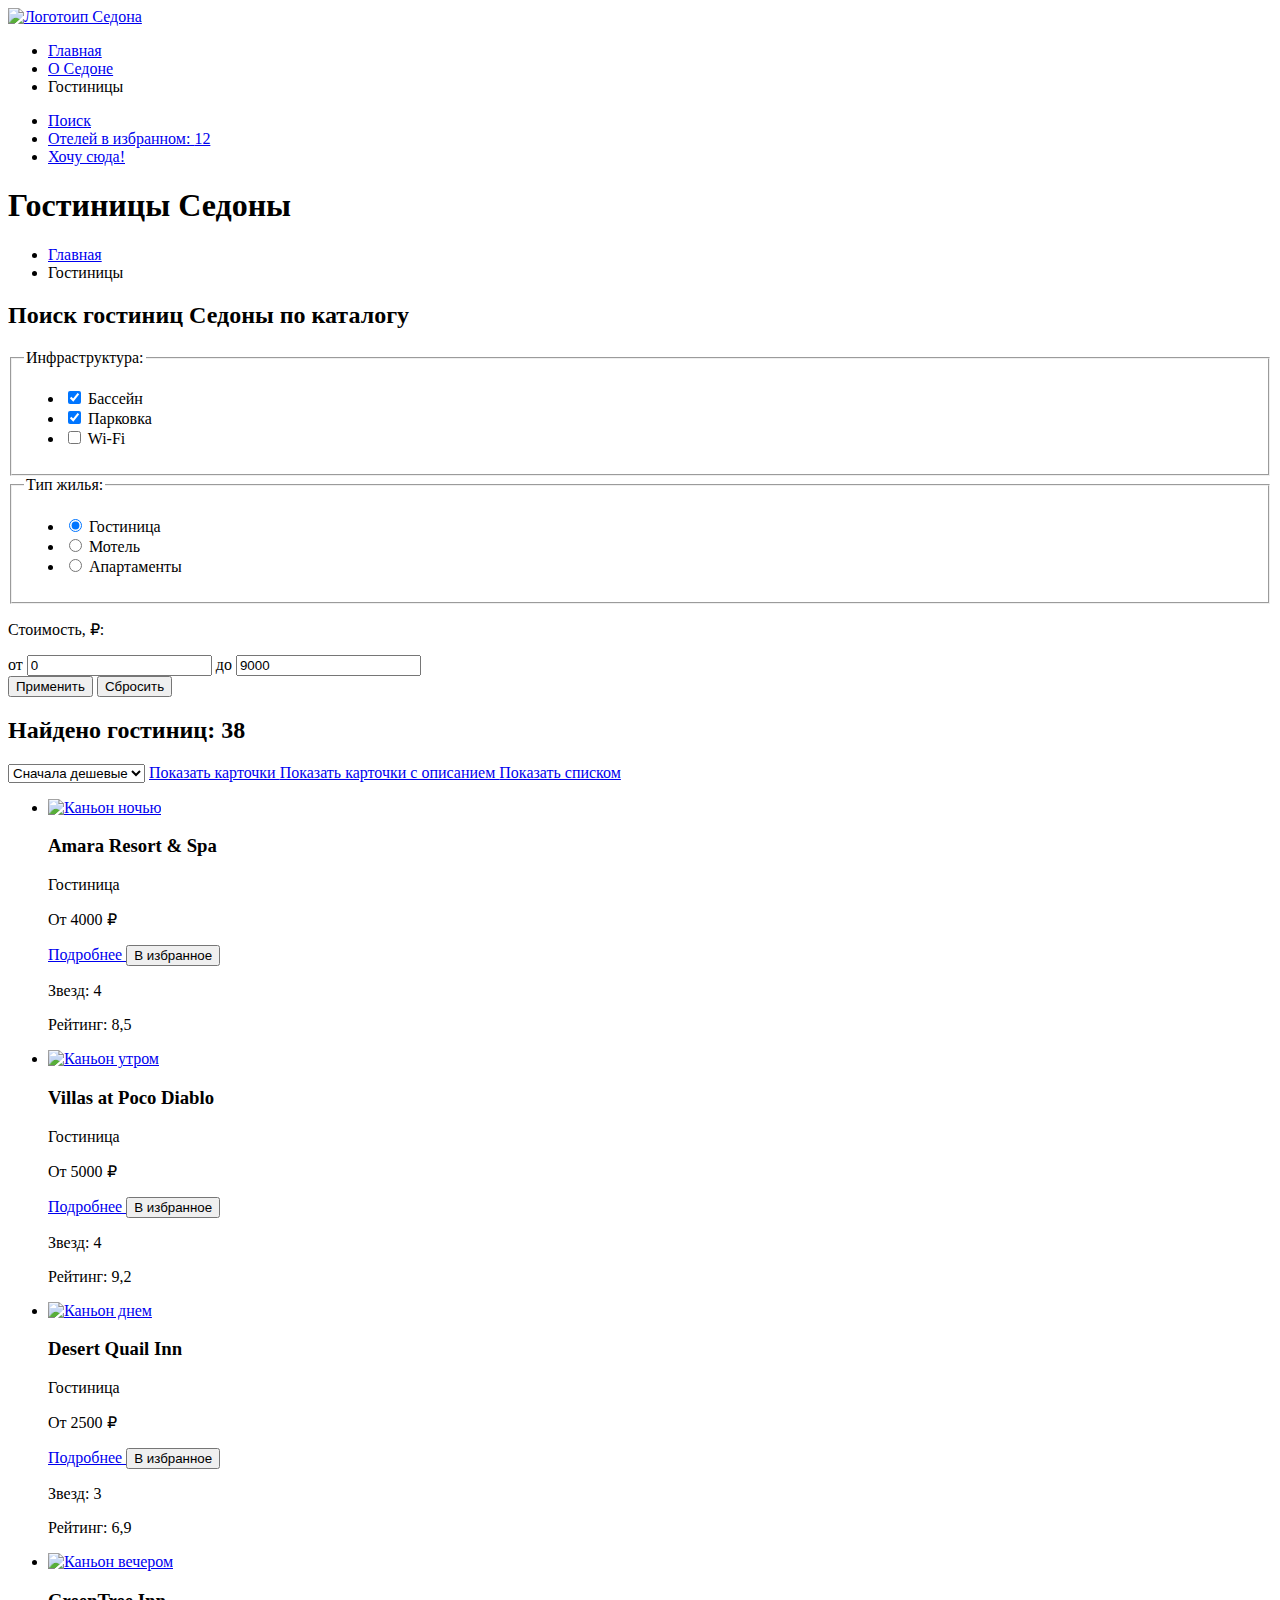
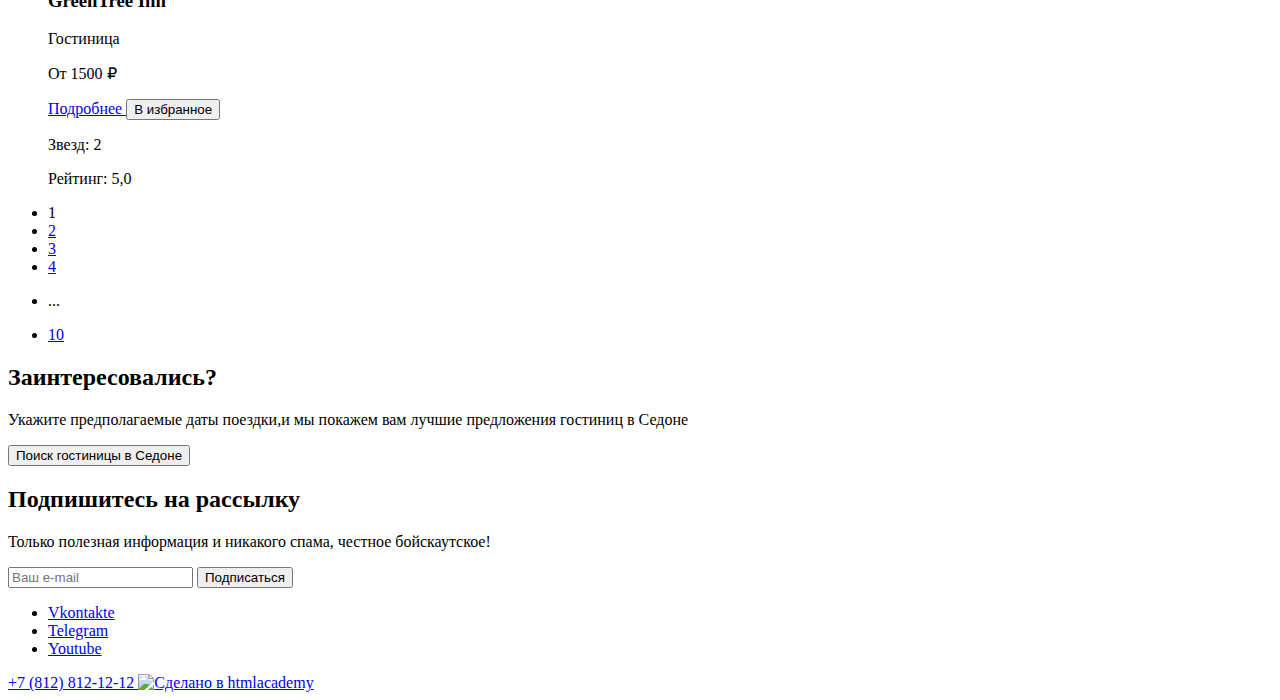
==== catalog.html @ 16659418 "add index catalog markup" ====
<!DOCTYPE html>
<html lang="ru">

  <head>
    <meta charset="utf-8">
    <title>HTML Academy: Гостиницы Седоны</title>
  </head>

  <body>

    <header class="main-header">

      <nav class="navigation">

        <a class="navigation-logo-link" href="index.html">
          <img class="main-header-logo" src="#" alt="Логотоип Седона">
        </a>

        <ul class="navigation-list">
          <li class="navigation-item">
            <a class="navigation-link" href="index.html">
              Главная
            </a>
          </li>
          <li class="navigation-item">
            <a class="navigation-link" href="#">
              О Седоне
            </a>
          </li>
          <li class="navigation-item">
            <a class="navigation-link navigation-link-current">
              Гостиницы
            </a>
          </li>
        </ul>

        <ul class="navigation-list navigation-user">
          <li class="navigation-item">
            <a class="navigation-link" href="#">
              <span class="visually-hidden">
                Поиск
              </span>
            </a>
          </li>
          <li class="navigation-item">
            <a class="navigation-link" href="#">
              <span class="visually-hidden">
                Отелей в избранном:
              </span>
              <span class="favorite-hotels-count">
                12
              </span>
            </a>
          </li>
          <li class="navigation-item">
            <a class="navigation-link" href="#">
              Хочу сюда!
            </a>
          </li>
        </ul>

      </nav>

    </header>

    <main>

      <div class="catalog-page-top-wrapper">

        <header class="inner-header">
          <h1 class="inner-header-title">
            Гостиницы Седоны
          </h1>
          <ul class="breadcrumbs-list">
            <li class="breadcrumbs-item">
              <a class="breadcrumbs-link" href="index.html">
                <span class="visually-hidden">
                  Главная
                </span>
              </a>
            </li>
            <li class="breadcrumbs-item">
              <a class="breadcrumbs-link">
                Гостиницы
              </a>
            </li>
          </ul>
        </header>

        <section class="catalog-search-options">

          <h2 class="visually-hidden">
            Поиск гостиниц Седоны по каталогу
          </h2>

          <form class="catalog-filter" action="https://echo.htmlacademy.ru/" method="get">

            <fieldset class="filter-group">
              <legend class="filter-title">
                Инфраструктура:
              </legend>
              <ul class="filter-list">
                <li class="filter-item">
                  <label class="control">
                    <input class="control-input" type="checkbox" name="deadpool" checked>
                    Бассейн
                  </label>
                </li>
                <li class="filter-item">
                  <label class="control">
                    <input class="control-input" type="checkbox" name="parking" checked>
                    Парковка
                  </label>
                </li>
                <li class="filter-item">
                  <label class="control">
                    <input class="control-input" type="checkbox" name="wifi">
                    Wi-Fi
                  </label>
                </li>
              </ul>
            </fieldset>

            <fieldset class="filter-group">
              <legend class="filter-title">
                Тип жилья:
              </legend>
              <ul class="filter-list">
                <li class="filter-item">
                  <label class="control">
                    <input class="control-input" type="radio" name="filter-group" value="hotel" checked>
                    Гостиница
                  </label>
                </li>
                <li class="filter-item">
                  <label class="control">
                    <input class="control-input" type="radio" name="filter-group" value="motel">
                    Мотель
                  </label>
                </li>
                <li class="filter-item">
                  <label class="control">
                    <input class="control-input" type="radio" name="filter-group" value="aparts">
                    Апартаменты
                  </label>
                </li>
              </ul>
            </fieldset>

            <div class="filter-price">
              <label class="filter-price-control" for="price-from">
                <p>
                  Стоимость, ₽:
                </p>
              </label>
              <label class="filter-price-control" for="price-from">
                <span>
                  от
                </span>
              </label>
              <input type="number" name="price-from" id="price-from" value="0">
              <label class="filter-price-control" for="price-to">
                <span>
                  до
                </span>
              </label>
              <input type="number" name="price-to" id="price-to" value="9000">
            </div>

            <button class="button" type="submit">
              Применить
            </button>
            <button class="button button-reset" type="reset">
              Сбросить
            </button>

          </form>

        </section>

      </div>

      <section class="catalog-search-result">

        <h2 class="search-result-title">
          Найдено гостиниц:
          <span class="search-result-count">
            38
          </span>
        </h2>

        <select class="select-control" aria-label="Сортировка">
          <option value="cheap">
            Сначала дешевые
          </option>
          <option value="expensive">
            Сначала дорогие
          </option>
        </select>

        <a class="view-type view-type-current" href="catalog.html?view=tile">
          <span class="visually-hidden">
            Показать карточки
          </span>
        </a>
        <a class="view-type" href="catalog.html?view=card">
          <span class="visually-hidden">
            Показать карточки с описанием
          </span>
        </a>
        <a class="view-type" href="catalog.html?view=list">
          <span class="visually-hidden">
            Показать списком
          </span>
        </a>

        <ul class="search-result-list">

          <li class="search-result-card">
            <a class="search-result-card-link" href="#">
              <img class="search-result-card-img" src="#" alt="Каньон ночью">
            </a>
            <h3 class="search-result-card-title">
              Amara Resort & Spa
            </h3>
            <p class="search-result-card-type">
              Гостиница
            </p>
            <p class="search-result-card-price">
              От 4000 ₽
            </p>
            <a class="show-more" href="#">
              Подробнее
            </a>
            <button class="button favorites" type="button">
              В избранное
            </button>
            <div class="search-result-card-comfort">
              <p class="visually-hidden">
                Звезд:
                <span class="visually-hidden">
                  4
                </span>
              </p>
            </div>
            <p class="search-result-card-rating">
              Рейтинг: 8,5
            </p>
          </li>

          <li class="search-result-card">
            <a class="search-result-card-link" href="#">
              <img class="search-result-card-img" src="#" alt="Каньон утром">
            </a>
            <h3 class="search-result-card-title">
              Villas at Poco Diablo
            </h3>
            <p class="search-result-card-type">
              Гостиница
            </p>
            <p class="search-result-card-price">
              От 5000 ₽
            </p>
            <a class="show-more" href="#">
              Подробнее
            </a>
            <button class="button favorites" type="button">
              В избранное
            </button>
            <div class="search-result-card-comfort">
              <p class="visually-hidden">
                Звезд:
                <span class="visually-hidden">
                  4
                </span>
              </p>
            </div>
            <p class="search-result-card-rating">
              Рейтинг: 9,2
            </p>
          </li>

          <li class="search-result-card">
            <a class="search-result-card-link" href="#">
              <img class="search-result-card-img" src="#" alt="Каньон днем">
            </a>
            <h3 class="search-result-card-title">
              Desert Quail Inn
            </h3>
            <p class="search-result-card-type">
              Гостиница
            </p>
            <p class="search-result-card-price">
              От 2500 ₽
            </p>
            <a class="show-more" href="#">
              Подробнее
            </a>
            <button class="button favorites" type="button">
              В избранное
            </button>
            <div class="search-result-card-comfort">
              <p class="visually-hidden">
                Звезд:
                <span class="visually-hidden">
                  3
                </span>
              </p>
            </div>
            <p class="search-result-card-rating">
              Рейтинг: 6,9
            </p>
          </li>

          <li class="search-result-card">
            <a class="search-result-card-link" href="#">
              <img class="search-result-card-img" src="#" alt="Каньон вечером">
            </a>
            <h3 class="search-result-card-title">
              GreenTree Inn
            </h3>
            <p class="search-result-card-type">
              Гостиница
            </p>
            <p class="search-result-card-price">
              От 1500 ₽
            </p>
            <a class="show-more" href="#">
              Подробнее
            </a>
            <button class="button favorites" type="button">
              В избранное
            </button>
            <div class="search-result-card-comfort">
              <p class="visually-hidden">
                Звезд:
                <span class="visually-hidden">
                  2
                </span>
              </p>
            </div>
            <p class="search-result-card-rating">
              Рейтинг: 5,0
            </p>
          </li>

        </ul>

        <ul class="pagination-list">
          <li class="pagination-item">
            <a class="pagination-link pagination-current">
              1
            </a>
          </li>
          <li class="pagination-item">
            <a class="pagination-link" href="#">
              2
            </a>
          </li>
          <li class="pagination-item">
            <a class="pagination-link" href="#">
              3
            </a>
          </li>
          <li class="pagination-item">
            <a class="pagination-link" href="#">
              4
            </a>
          </li>
          <li>
            <p class="pagination-gap">
              ...
            </p>
          </li>
          <li class="pagination-item">
            <a class="pagination-link" href="#">
              10
            </a>
          </li>
        </ul>

      </section>

      <section class="booking">
        <h2 class="section-title">
          Заинтересовались?
        </h2>
        <p class="section-description">
          Укажите предполагаемые даты поездки,и мы покажем вам лучшие предложения гостиниц в Седоне
        </p>
        <button class="button" type="button">
          Поиск гостиницы в Cедоне
        </button>
      </section>

      <section class="subscription">

        <label for="subscription-form-email">
          <h2 class="section-title">
            Подпишитесь на рассылку
          </h2>
        </label>
        <p class="section-description">
          Только полезная информация и никакого спама, честное бойскаутское!
        </p>

        <form class="subscription-form" action="https://echo.htmlacademy.ru/" method="post">
          <input class="field" type="email" id="subscription-form-email" name="subscription-form-email"
            placeholder="Ваш e-mail" required>
          <button class="button" type="submit">
            Подписаться
          </button>
        </form>

      </section>

    </main>

    <footer class="main-footer">

      <ul class="footer-social-list">
        <li class="footer-social-item">
          <a class="footer-social-link" href="https://vk.com/htmlacademy">
            <span class="visually-hidden">
              Vkontakte
            </span>
          </a>
        </li>
        <li class="footer-social-item">
          <a class="footer-social-link" href="https://t.me/htmlacademy">
            <span class="visually-hidden">
              Telegram
            </span>
          </a>
        </li>
        <li class="footer-social-item">
          <a class="footer-social-link" href="https://www.youtube.com/user/htmlacademyru">
            <span class="visually-hidden">
              Youtube
            </span>
          </a>
        </li>
      </ul>

      <a class="footer-phone" href="tel:+78128121212">
        +7 (812) 812-12-12
      </a>

      <a class="htmlacademy-link" href="https://htmlacademy.ru/intensive/htmlcss">
        <img src="#" alt="Сделано в htmlacademy">
      </a>

    </footer>

  </body>

</html>
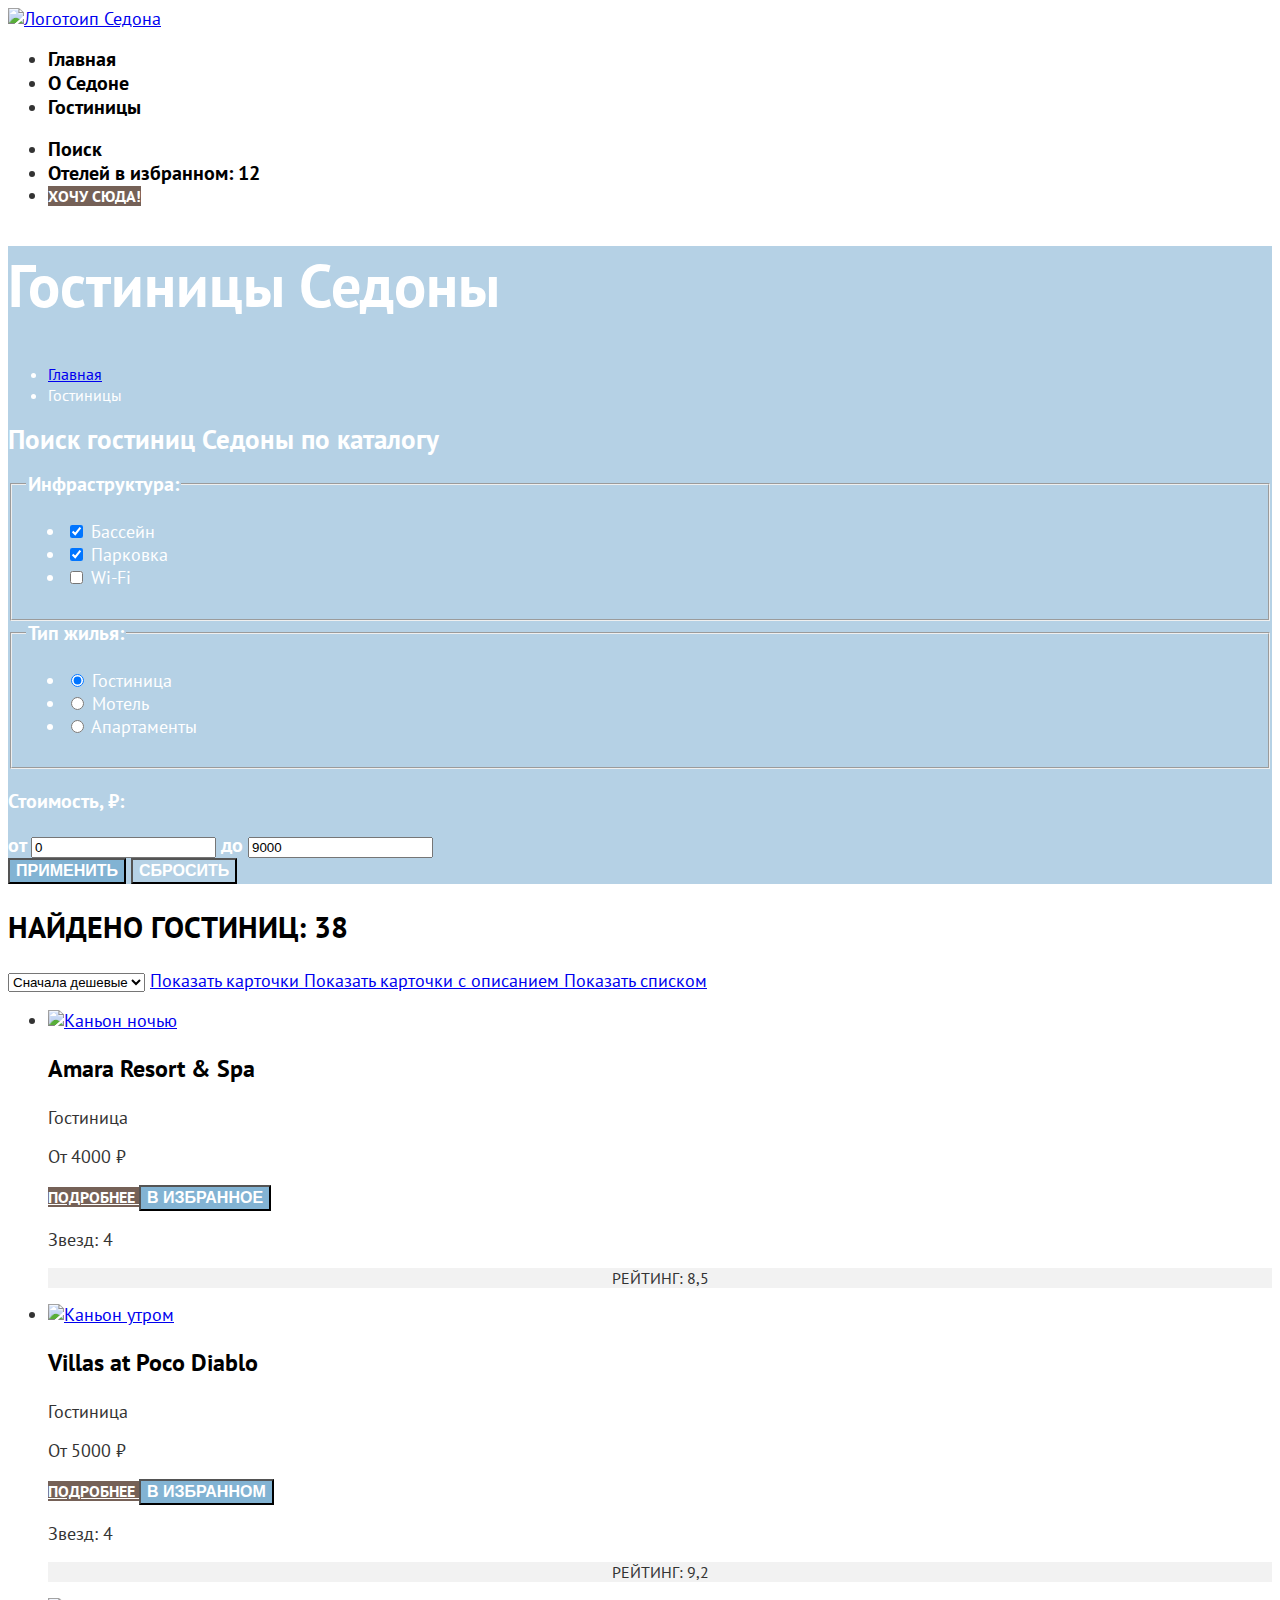
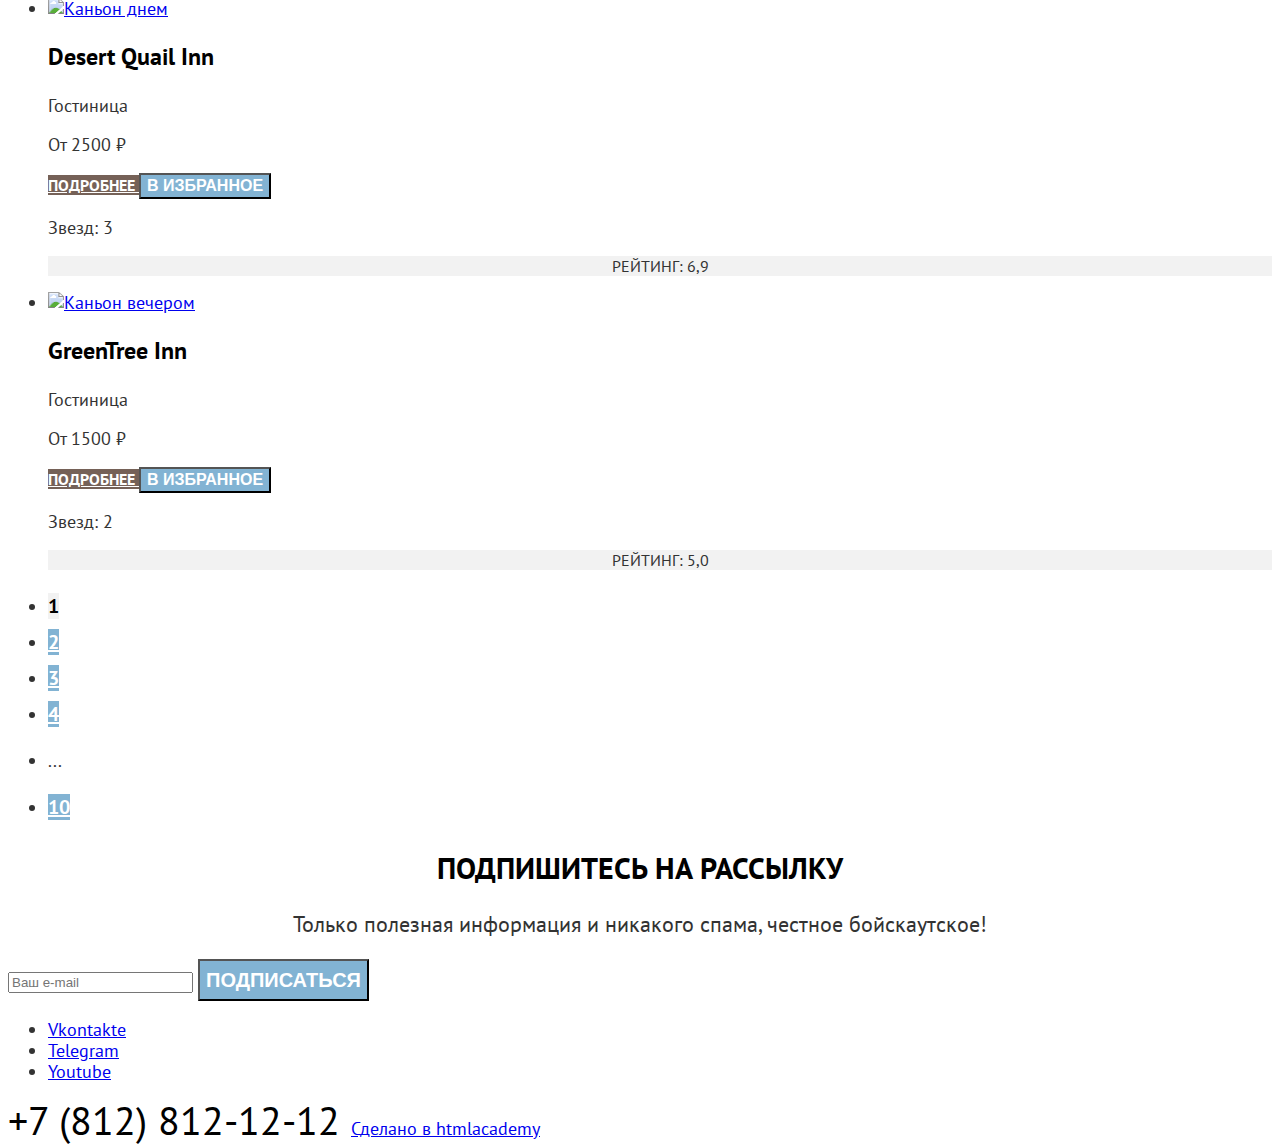
==== commit fb4888d3: "add base styles" ====
--- a/catalog.html
+++ b/catalog.html
@@ -4,16 +4,17 @@
   <head>
     <meta charset="utf-8">
     <title>HTML Academy: Гостиницы Седоны</title>
+    <link rel="stylesheet" href="styles/styles.css">
   </head>
 
   <body>
 
-    <header class="main-header">
+    <header class="main-header" data-test="header">
 
       <nav class="navigation">
 
         <a class="navigation-logo-link" href="index.html">
-          <img class="main-header-logo" src="#" alt="Логотоип Седона">
+          <img class="main-header-logo" src="images/logo/logo-sedona.svg" width="140" height="70" alt="Логотоип Седона">
         </a>
 
         <ul class="navigation-list">
@@ -53,7 +54,7 @@
             </a>
           </li>
           <li class="navigation-item">
-            <a class="navigation-link" href="#">
+            <a class="navigation-link button" href="#">
               Хочу сюда!
             </a>
           </li>
@@ -63,7 +64,7 @@
 
     </header>
 
-    <main>
+    <main data-test="main">
 
       <div class="catalog-page-top-wrapper">
 
@@ -87,7 +88,7 @@
           </ul>
         </header>
 
-        <section class="catalog-search-options">
+        <section class="catalog-search-options" data-test="filter">
 
           <h2 class="visually-hidden">
             Поиск гостиниц Седоны по каталогу
@@ -180,7 +181,7 @@
 
       </div>
 
-      <section class="catalog-search-result">
+      <section class="catalog-search-result" data-test="catalog">
 
         <h2 class="search-result-title">
           Найдено гостиниц:
@@ -218,7 +219,8 @@
 
           <li class="search-result-card">
             <a class="search-result-card-link" href="#">
-              <img class="search-result-card-img" src="#" alt="Каньон ночью">
+              <img class="search-result-card-image" src="images/content/catalog/amara-resort-and-spa.jpg" width="300"
+                height="212" alt="Каньон ночью">
             </a>
             <h3 class="search-result-card-title">
               Amara Resort & Spa
@@ -229,7 +231,7 @@
             <p class="search-result-card-price">
               От 4000 ₽
             </p>
-            <a class="show-more" href="#">
+            <a class="button show-more" href="#">
               Подробнее
             </a>
             <button class="button favorites" type="button">
@@ -250,7 +252,8 @@
 
           <li class="search-result-card">
             <a class="search-result-card-link" href="#">
-              <img class="search-result-card-img" src="#" alt="Каньон утром">
+              <img class="search-result-card-image" src="images/content/catalog/villas-at-poco-diablo.jpg" width="300"
+                height="212" alt="Каньон утром">
             </a>
             <h3 class="search-result-card-title">
               Villas at Poco Diablo
@@ -261,11 +264,11 @@
             <p class="search-result-card-price">
               От 5000 ₽
             </p>
-            <a class="show-more" href="#">
+            <a class="button show-more" href="#">
               Подробнее
             </a>
             <button class="button favorites" type="button">
-              В избранное
+              В избранном
             </button>
             <div class="search-result-card-comfort">
               <p class="visually-hidden">
@@ -282,7 +285,8 @@
 
           <li class="search-result-card">
             <a class="search-result-card-link" href="#">
-              <img class="search-result-card-img" src="#" alt="Каньон днем">
+              <img class="search-result-card-image" src="images/content/catalog/desert-quail-inn.jpg" width="300"
+                height="212" alt="Каньон днем">
             </a>
             <h3 class="search-result-card-title">
               Desert Quail Inn
@@ -293,7 +297,7 @@
             <p class="search-result-card-price">
               От 2500 ₽
             </p>
-            <a class="show-more" href="#">
+            <a class="button show-more" href="#">
               Подробнее
             </a>
             <button class="button favorites" type="button">
@@ -314,7 +318,8 @@
 
           <li class="search-result-card">
             <a class="search-result-card-link" href="#">
-              <img class="search-result-card-img" src="#" alt="Каньон вечером">
+              <img class="search-result-card-image" src="images/content/catalog/greentree-inn.jpg" width="300"
+                height="212" alt="Каньон вечером">
             </a>
             <h3 class="search-result-card-title">
               GreenTree Inn
@@ -325,7 +330,7 @@
             <p class="search-result-card-price">
               От 1500 ₽
             </p>
-            <a class="show-more" href="#">
+            <a class="button show-more" href="#">
               Подробнее
             </a>
             <button class="button favorites" type="button">
@@ -381,19 +386,7 @@
 
       </section>
 
-      <section class="booking">
-        <h2 class="section-title">
-          Заинтересовались?
-        </h2>
-        <p class="section-description">
-          Укажите предполагаемые даты поездки,и мы покажем вам лучшие предложения гостиниц в Седоне
-        </p>
-        <button class="button" type="button">
-          Поиск гостиницы в Cедоне
-        </button>
-      </section>
-
-      <section class="subscription">
+      <section class="subscription" data-test="subscribe">
 
         <label for="subscription-form-email">
           <h2 class="section-title">
@@ -407,7 +400,7 @@
         <form class="subscription-form" action="https://echo.htmlacademy.ru/" method="post">
           <input class="field" type="email" id="subscription-form-email" name="subscription-form-email"
             placeholder="Ваш e-mail" required>
-          <button class="button" type="submit">
+          <button class="button button-big" type="submit">
             Подписаться
           </button>
         </form>
@@ -416,7 +409,7 @@
 
     </main>
 
-    <footer class="main-footer">
+    <footer class="main-footer" data-test="footer">
 
       <ul class="footer-social-list">
         <li class="footer-social-item">
@@ -447,7 +440,9 @@
       </a>
 
       <a class="htmlacademy-link" href="https://htmlacademy.ru/intensive/htmlcss">
-        <img src="#" alt="Сделано в htmlacademy">
+        <span class="visually-hidden">
+          Сделано в htmlacademy
+        </span>
       </a>
 
     </footer>
--- a/styles/styles.css
+++ b/styles/styles.css
@@ -0,0 +1,251 @@
+@font-face {
+  font-family: "PT Sans";
+  font-style: normal;
+  font-weight: 400;
+  src: url("../fonts/ptsans-400.woff2") format("woff2");
+  font-display: swap;
+}
+
+@font-face {
+  font-family: "PT Sans";
+  font-style: normal;
+  font-weight: 700;
+  src: url("../fonts/ptsans-700.woff2") format("woff2");
+  font-display: swap;
+}
+
+body {
+  font-family: "PT Sans", sans-serif;
+  font-size: 18px;
+  line-height: 21px;
+  color: rgba(51, 51, 51, 1);
+  background-color: rgb(255, 255, 255);
+}
+
+.navigation-link {
+  font-size: 20px;
+  line-height: 24px;
+  font-weight: 700;
+  text-align: center;
+  text-decoration: none;
+  color: rgb(0, 0, 0);
+}
+
+.button {
+  font-size: 16px;
+  line-height: 20px;
+  font-weight: 700;
+  text-align: center;
+  text-transform: uppercase;
+  color:rgb(255, 255, 255);
+  background-color: rgb(117, 97, 87);
+}
+
+.button-big {
+  font-size: 20px;
+  line-height: 36px;
+}
+
+.hero {
+  color: rgb(255, 255, 255);
+  background-color: rgba(131, 179, 211, 0.6);
+  background-image: url("../images/background/background-hero.jpg");
+  background-size: cover;
+  background-repeat: no-repeat;
+}
+
+.hero-img {
+  width: 100%;
+}
+
+.section-title {
+  font-size: 30px;
+  line-height: 36px;
+  font-weight: 700;
+  text-align: center;
+  text-transform: uppercase;
+  color: rgb(0, 0, 0);
+}
+
+.section-description {
+  font-size: 22px;
+  line-height: 26px;
+  font-weight: 400;
+  text-align: center;
+}
+
+.advantages-item {
+  background-color: rgba(131, 179, 211, 0.12);
+}
+
+.advantages-item:first-child, .advantages-item:last-child {
+  color: rgb(255, 255, 255);
+  background-color: rgb(130, 179, 211);
+}
+
+.advantages-item:first-child .advantages-title {
+  color: rgb(255, 255, 255);
+}
+
+.advantages-item:last-child .advantages-title {
+  color: rgb(255, 255, 255);
+}
+
+.advantages-item:nth-child(3) {
+  background-color: rgba(131, 179, 211, 0.2);
+}
+
+.advantages-title {
+  font-size: 24px;
+  line-height: 28px;
+  font-weight: 700;
+  text-align: center;
+  text-transform: uppercase;
+  color: rgb(0, 0, 0);
+}
+
+.advantages-description {
+  font-size: 18px;
+  line-height: 21px;
+  font-weight: 400;
+  text-align: center;
+}
+
+.services-item {
+  background-color: rgba(131, 179, 211, 0.12);
+}
+
+.services-item:nth-child(even) {
+  background-color: rgba(255, 255, 255, 0);
+}
+
+.services-title {
+  font-size: 24px;
+  line-height: 28px;
+  font-weight: 700;
+  text-align: center;
+  text-transform: uppercase;
+  color:rgb(0, 0, 0);
+}
+
+.services-description {
+  font-size: 18px;
+  line-height: 21px;
+  font-weight: 400;
+  text-align: center;
+}
+
+.subscription-form .button {
+  background-color: rgba(130, 179, 211);
+}
+
+.footer-phone {
+  font-size: 40px;
+  line-height: 40px;
+  font-weight: 400;
+  text-align: center;
+  text-transform: uppercase;
+  text-decoration: none;
+  color:rgb(0, 0, 0);
+}
+
+.catalog-page-top-wrapper {
+  color: rgb(255, 255, 255);
+  background-color: rgba(131, 179, 211, 0.6);
+  background-image: url("../images/background/background-catalog-search.jpg");
+  background-size: cover;
+  background-repeat: no-repeat;
+}
+
+.inner-header-title {
+  font-size: 60px;
+  line-height: 78px;
+  font-weight: 700;
+}
+
+.breadcrumbs-item {
+  font-size: 16px;
+  line-height: 21px;
+  font-weight: 400;
+}
+
+.filter-title {
+  font-size: 20px;
+  line-height: 24px;
+  font-weight: 700;
+}
+
+.filter-item {
+  font-size: 18px;
+  line-height: 23px;
+  font-weight: 400;
+}
+
+.filter-price-control {
+  font-size: 20px;
+  line-height: 24px;
+  font-weight: 700;
+}
+
+.catalog-filter .button {
+  background-color: rgba(130, 179, 211);
+}
+
+.catalog-filter .button-reset {
+  background-color: rgba(255, 255, 255, 0);
+}
+
+.search-result-title {
+  font-size: 30px;
+  line-height: 36px;
+  font-weight: 700;
+  text-transform: uppercase;
+  color: rgb(0, 0, 0);
+}
+
+.search-result-card-title {
+  font-size: 24px;
+  line-height: 28px;
+  font-weight: 700;
+  color: rgb(0, 0, 0);
+}
+
+.search-result-card-type {
+  font-size: 18px;
+  line-height: 21px;
+  font-weight: 400;
+}
+
+.search-result-card-price {
+  font-size: 18px;
+  line-height: 21px;
+  font-weight: 400;
+}
+
+.favorites {
+  background-color: rgb(130, 179, 211);
+}
+
+.search-result-card-rating {
+  font-size: 16px;
+  line-height: 20px;
+  font-weight: 400;
+  text-align: center;
+  background-color: rgb(242, 242, 242);
+  text-transform: uppercase;
+}
+
+.pagination-link {
+  font-size: 20px;
+  line-height: 36px;
+  font-weight: 700;
+  text-align: center;
+  text-transform: uppercase;
+  color: rgb(255, 255, 255);
+  background-color: rgb(130, 179, 211);
+}
+
+.pagination-current {
+  color: rgb(0, 0, 0);
+  background-color: rgb(242, 242, 242);
+}
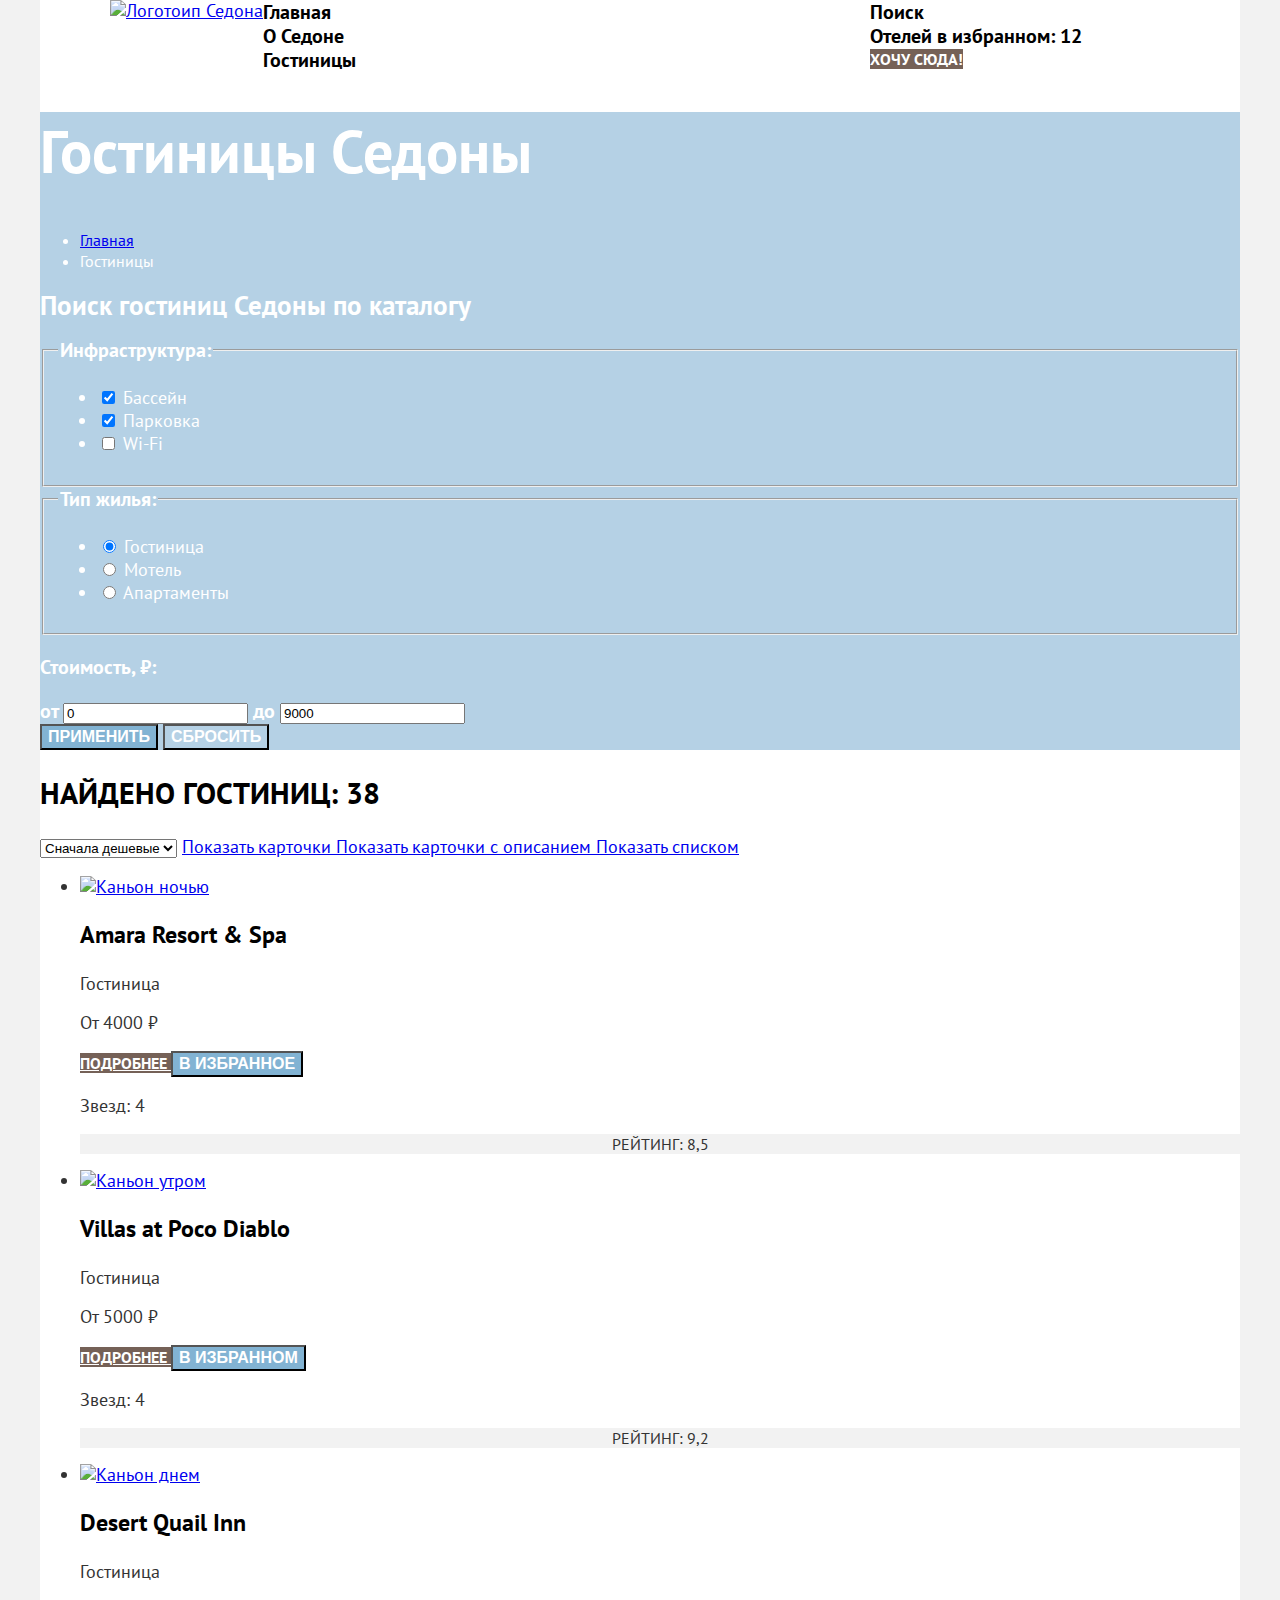
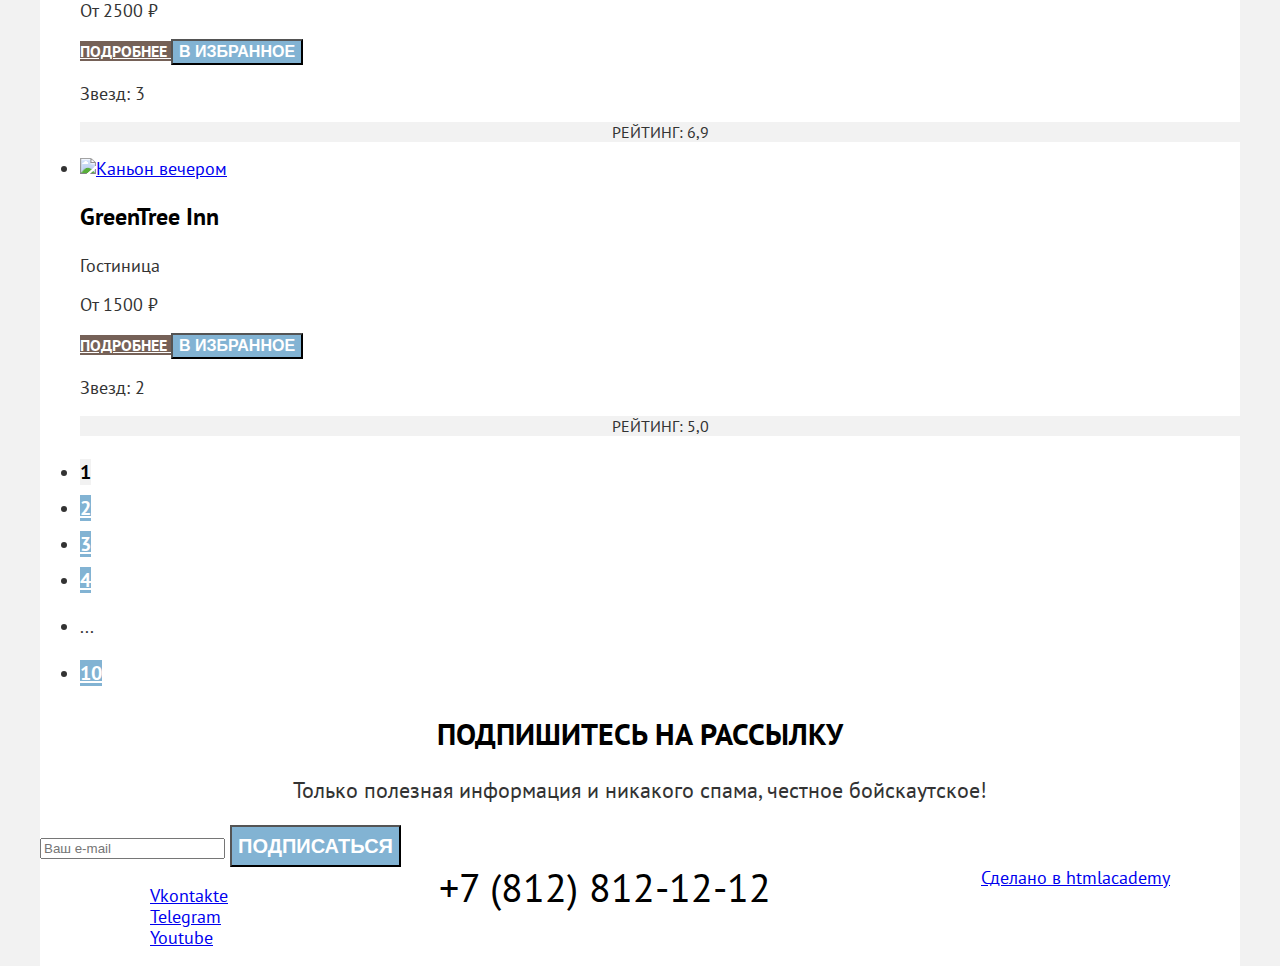
==== commit 8d82cd62: "add base flex" ====
--- a/catalog.html
+++ b/catalog.html
@@ -9,443 +9,448 @@
 
   <body>
 
-    <header class="main-header" data-test="header">
-
-      <nav class="navigation">
-
-        <a class="navigation-logo-link" href="index.html">
-          <img class="main-header-logo" src="images/logo/logo-sedona.svg" width="140" height="70" alt="Логотоип Седона">
-        </a>
-
-        <ul class="navigation-list">
-          <li class="navigation-item">
-            <a class="navigation-link" href="index.html">
-              Главная
+    <div class="page-wrapper">
+
+      <header class="main-header" data-test="header">
+
+        <nav class="navigation">
+
+          <a class="navigation-logo-link" href="index.html">
+            <img class="main-header-logo" src="images/logo/logo-sedona.svg" width="140" height="70"
+              alt="Логотоип Седона">
+          </a>
+
+          <ul class="navigation-list">
+            <li class="navigation-item">
+              <a class="navigation-link" href="index.html">
+                Главная
+              </a>
+            </li>
+            <li class="navigation-item">
+              <a class="navigation-link" href="#">
+                О Седоне
+              </a>
+            </li>
+            <li class="navigation-item">
+              <a class="navigation-link navigation-link-current">
+                Гостиницы
+              </a>
+            </li>
+          </ul>
+
+          <ul class="navigation-list navigation-user">
+            <li class="navigation-item">
+              <a class="navigation-link" href="#">
+                <span class="visually-hidden">
+                  Поиск
+                </span>
+              </a>
+            </li>
+            <li class="navigation-item">
+              <a class="navigation-link" href="#">
+                <span class="visually-hidden">
+                  Отелей в избранном:
+                </span>
+                <span class="favorite-hotels-count">
+                  12
+                </span>
+              </a>
+            </li>
+            <li class="navigation-item">
+              <a class="navigation-link button" href="#">
+                Хочу сюда!
+              </a>
+            </li>
+          </ul>
+
+        </nav>
+
+      </header>
+
+      <main class="main" data-test="main">
+
+        <div class="catalog-page-top-wrapper">
+
+          <header class="inner-header">
+            <h1 class="inner-header-title">
+              Гостиницы Седоны
+            </h1>
+            <ul class="breadcrumbs-list">
+              <li class="breadcrumbs-item">
+                <a class="breadcrumbs-link" href="index.html">
+                  <span class="visually-hidden">
+                    Главная
+                  </span>
+                </a>
+              </li>
+              <li class="breadcrumbs-item">
+                <a class="breadcrumbs-link">
+                  Гостиницы
+                </a>
+              </li>
+            </ul>
+          </header>
+
+          <section class="catalog-search-options" data-test="filter">
+
+            <h2 class="visually-hidden">
+              Поиск гостиниц Седоны по каталогу
+            </h2>
+
+            <form class="catalog-filter" action="https://echo.htmlacademy.ru/" method="get">
+
+              <fieldset class="filter-group">
+                <legend class="filter-title">
+                  Инфраструктура:
+                </legend>
+                <ul class="filter-list">
+                  <li class="filter-item">
+                    <label class="control">
+                      <input class="control-input" type="checkbox" name="deadpool" checked>
+                      Бассейн
+                    </label>
+                  </li>
+                  <li class="filter-item">
+                    <label class="control">
+                      <input class="control-input" type="checkbox" name="parking" checked>
+                      Парковка
+                    </label>
+                  </li>
+                  <li class="filter-item">
+                    <label class="control">
+                      <input class="control-input" type="checkbox" name="wifi">
+                      Wi-Fi
+                    </label>
+                  </li>
+                </ul>
+              </fieldset>
+
+              <fieldset class="filter-group">
+                <legend class="filter-title">
+                  Тип жилья:
+                </legend>
+                <ul class="filter-list">
+                  <li class="filter-item">
+                    <label class="control">
+                      <input class="control-input" type="radio" name="filter-group" value="hotel" checked>
+                      Гостиница
+                    </label>
+                  </li>
+                  <li class="filter-item">
+                    <label class="control">
+                      <input class="control-input" type="radio" name="filter-group" value="motel">
+                      Мотель
+                    </label>
+                  </li>
+                  <li class="filter-item">
+                    <label class="control">
+                      <input class="control-input" type="radio" name="filter-group" value="aparts">
+                      Апартаменты
+                    </label>
+                  </li>
+                </ul>
+              </fieldset>
+
+              <div class="filter-price">
+                <label class="filter-price-control" for="price-from">
+                  <p>
+                    Стоимость, ₽:
+                  </p>
+                </label>
+                <label class="filter-price-control" for="price-from">
+                  <span>
+                    от
+                  </span>
+                </label>
+                <input type="number" name="price-from" id="price-from" value="0">
+                <label class="filter-price-control" for="price-to">
+                  <span>
+                    до
+                  </span>
+                </label>
+                <input type="number" name="price-to" id="price-to" value="9000">
+              </div>
+
+              <button class="button" type="submit">
+                Применить
+              </button>
+              <button class="button button-reset" type="reset">
+                Сбросить
+              </button>
+
+            </form>
+
+          </section>
+
+        </div>
+
+        <section class="catalog-search-result" data-test="catalog">
+
+          <h2 class="search-result-title">
+            Найдено гостиниц:
+            <span class="search-result-count">
+              38
+            </span>
+          </h2>
+
+          <select class="select-control" aria-label="Сортировка">
+            <option value="cheap">
+              Сначала дешевые
+            </option>
+            <option value="expensive">
+              Сначала дорогие
+            </option>
+          </select>
+
+          <a class="view-type view-type-current" href="catalog.html?view=tile">
+            <span class="visually-hidden">
+              Показать карточки
+            </span>
+          </a>
+          <a class="view-type" href="catalog.html?view=card">
+            <span class="visually-hidden">
+              Показать карточки с описанием
+            </span>
+          </a>
+          <a class="view-type" href="catalog.html?view=list">
+            <span class="visually-hidden">
+              Показать списком
+            </span>
+          </a>
+
+          <ul class="search-result-list">
+
+            <li class="search-result-card">
+              <a class="search-result-card-link" href="#">
+                <img class="search-result-card-image" src="images/content/catalog/amara-resort-and-spa.jpg" width="300"
+                  height="212" alt="Каньон ночью">
+              </a>
+              <h3 class="search-result-card-title">
+                Amara Resort & Spa
+              </h3>
+              <p class="search-result-card-type">
+                Гостиница
+              </p>
+              <p class="search-result-card-price">
+                От 4000 ₽
+              </p>
+              <a class="button show-more" href="#">
+                Подробнее
+              </a>
+              <button class="button favorites" type="button">
+                В избранное
+              </button>
+              <div class="search-result-card-comfort">
+                <p class="visually-hidden">
+                  Звезд:
+                  <span class="visually-hidden">
+                    4
+                  </span>
+                </p>
+              </div>
+              <p class="search-result-card-rating">
+                Рейтинг: 8,5
+              </p>
+            </li>
+
+            <li class="search-result-card">
+              <a class="search-result-card-link" href="#">
+                <img class="search-result-card-image" src="images/content/catalog/villas-at-poco-diablo.jpg" width="300"
+                  height="212" alt="Каньон утром">
+              </a>
+              <h3 class="search-result-card-title">
+                Villas at Poco Diablo
+              </h3>
+              <p class="search-result-card-type">
+                Гостиница
+              </p>
+              <p class="search-result-card-price">
+                От 5000 ₽
+              </p>
+              <a class="button show-more" href="#">
+                Подробнее
+              </a>
+              <button class="button favorites" type="button">
+                В избранном
+              </button>
+              <div class="search-result-card-comfort">
+                <p class="visually-hidden">
+                  Звезд:
+                  <span class="visually-hidden">
+                    4
+                  </span>
+                </p>
+              </div>
+              <p class="search-result-card-rating">
+                Рейтинг: 9,2
+              </p>
+            </li>
+
+            <li class="search-result-card">
+              <a class="search-result-card-link" href="#">
+                <img class="search-result-card-image" src="images/content/catalog/desert-quail-inn.jpg" width="300"
+                  height="212" alt="Каньон днем">
+              </a>
+              <h3 class="search-result-card-title">
+                Desert Quail Inn
+              </h3>
+              <p class="search-result-card-type">
+                Гостиница
+              </p>
+              <p class="search-result-card-price">
+                От 2500 ₽
+              </p>
+              <a class="button show-more" href="#">
+                Подробнее
+              </a>
+              <button class="button favorites" type="button">
+                В избранное
+              </button>
+              <div class="search-result-card-comfort">
+                <p class="visually-hidden">
+                  Звезд:
+                  <span class="visually-hidden">
+                    3
+                  </span>
+                </p>
+              </div>
+              <p class="search-result-card-rating">
+                Рейтинг: 6,9
+              </p>
+            </li>
+
+            <li class="search-result-card">
+              <a class="search-result-card-link" href="#">
+                <img class="search-result-card-image" src="images/content/catalog/greentree-inn.jpg" width="300"
+                  height="212" alt="Каньон вечером">
+              </a>
+              <h3 class="search-result-card-title">
+                GreenTree Inn
+              </h3>
+              <p class="search-result-card-type">
+                Гостиница
+              </p>
+              <p class="search-result-card-price">
+                От 1500 ₽
+              </p>
+              <a class="button show-more" href="#">
+                Подробнее
+              </a>
+              <button class="button favorites" type="button">
+                В избранное
+              </button>
+              <div class="search-result-card-comfort">
+                <p class="visually-hidden">
+                  Звезд:
+                  <span class="visually-hidden">
+                    2
+                  </span>
+                </p>
+              </div>
+              <p class="search-result-card-rating">
+                Рейтинг: 5,0
+              </p>
+            </li>
+
+          </ul>
+
+          <ul class="pagination-list">
+            <li class="pagination-item">
+              <a class="pagination-link pagination-current">
+                1
+              </a>
+            </li>
+            <li class="pagination-item">
+              <a class="pagination-link" href="#">
+                2
+              </a>
+            </li>
+            <li class="pagination-item">
+              <a class="pagination-link" href="#">
+                3
+              </a>
+            </li>
+            <li class="pagination-item">
+              <a class="pagination-link" href="#">
+                4
+              </a>
+            </li>
+            <li>
+              <p class="pagination-gap">
+                ...
+              </p>
+            </li>
+            <li class="pagination-item">
+              <a class="pagination-link" href="#">
+                10
+              </a>
+            </li>
+          </ul>
+
+        </section>
+
+        <section class="subscription" data-test="subscribe">
+
+          <label for="subscription-form-email">
+            <h2 class="section-title">
+              Подпишитесь на рассылку
+            </h2>
+          </label>
+          <p class="section-description">
+            Только полезная информация и никакого спама, честное бойскаутское!
+          </p>
+
+          <form class="subscription-form" action="https://echo.htmlacademy.ru/" method="post">
+            <input class="field" type="email" id="subscription-form-email" name="subscription-form-email"
+              placeholder="Ваш e-mail" required>
+            <button class="button button-big" type="submit">
+              Подписаться
+            </button>
+          </form>
+
+        </section>
+
+      </main>
+
+      <footer class="main-footer" data-test="footer">
+
+        <ul class="footer-social-list">
+          <li class="footer-social-item">
+            <a class="footer-social-link" href="https://vk.com/htmlacademy">
+              <span class="visually-hidden">
+                Vkontakte
+              </span>
             </a>
           </li>
-          <li class="navigation-item">
-            <a class="navigation-link" href="#">
-              О Седоне
+          <li class="footer-social-item">
+            <a class="footer-social-link" href="https://t.me/htmlacademy">
+              <span class="visually-hidden">
+                Telegram
+              </span>
             </a>
           </li>
-          <li class="navigation-item">
-            <a class="navigation-link navigation-link-current">
-              Гостиницы
+          <li class="footer-social-item">
+            <a class="footer-social-link" href="https://www.youtube.com/user/htmlacademyru">
+              <span class="visually-hidden">
+                Youtube
+              </span>
             </a>
           </li>
         </ul>
 
-        <ul class="navigation-list navigation-user">
-          <li class="navigation-item">
-            <a class="navigation-link" href="#">
-              <span class="visually-hidden">
-                Поиск
-              </span>
-            </a>
-          </li>
-          <li class="navigation-item">
-            <a class="navigation-link" href="#">
-              <span class="visually-hidden">
-                Отелей в избранном:
-              </span>
-              <span class="favorite-hotels-count">
-                12
-              </span>
-            </a>
-          </li>
-          <li class="navigation-item">
-            <a class="navigation-link button" href="#">
-              Хочу сюда!
-            </a>
-          </li>
-        </ul>
-
-      </nav>
-
-    </header>
-
-    <main data-test="main">
-
-      <div class="catalog-page-top-wrapper">
-
-        <header class="inner-header">
-          <h1 class="inner-header-title">
-            Гостиницы Седоны
-          </h1>
-          <ul class="breadcrumbs-list">
-            <li class="breadcrumbs-item">
-              <a class="breadcrumbs-link" href="index.html">
-                <span class="visually-hidden">
-                  Главная
-                </span>
-              </a>
-            </li>
-            <li class="breadcrumbs-item">
-              <a class="breadcrumbs-link">
-                Гостиницы
-              </a>
-            </li>
-          </ul>
-        </header>
-
-        <section class="catalog-search-options" data-test="filter">
-
-          <h2 class="visually-hidden">
-            Поиск гостиниц Седоны по каталогу
-          </h2>
-
-          <form class="catalog-filter" action="https://echo.htmlacademy.ru/" method="get">
-
-            <fieldset class="filter-group">
-              <legend class="filter-title">
-                Инфраструктура:
-              </legend>
-              <ul class="filter-list">
-                <li class="filter-item">
-                  <label class="control">
-                    <input class="control-input" type="checkbox" name="deadpool" checked>
-                    Бассейн
-                  </label>
-                </li>
-                <li class="filter-item">
-                  <label class="control">
-                    <input class="control-input" type="checkbox" name="parking" checked>
-                    Парковка
-                  </label>
-                </li>
-                <li class="filter-item">
-                  <label class="control">
-                    <input class="control-input" type="checkbox" name="wifi">
-                    Wi-Fi
-                  </label>
-                </li>
-              </ul>
-            </fieldset>
-
-            <fieldset class="filter-group">
-              <legend class="filter-title">
-                Тип жилья:
-              </legend>
-              <ul class="filter-list">
-                <li class="filter-item">
-                  <label class="control">
-                    <input class="control-input" type="radio" name="filter-group" value="hotel" checked>
-                    Гостиница
-                  </label>
-                </li>
-                <li class="filter-item">
-                  <label class="control">
-                    <input class="control-input" type="radio" name="filter-group" value="motel">
-                    Мотель
-                  </label>
-                </li>
-                <li class="filter-item">
-                  <label class="control">
-                    <input class="control-input" type="radio" name="filter-group" value="aparts">
-                    Апартаменты
-                  </label>
-                </li>
-              </ul>
-            </fieldset>
-
-            <div class="filter-price">
-              <label class="filter-price-control" for="price-from">
-                <p>
-                  Стоимость, ₽:
-                </p>
-              </label>
-              <label class="filter-price-control" for="price-from">
-                <span>
-                  от
-                </span>
-              </label>
-              <input type="number" name="price-from" id="price-from" value="0">
-              <label class="filter-price-control" for="price-to">
-                <span>
-                  до
-                </span>
-              </label>
-              <input type="number" name="price-to" id="price-to" value="9000">
-            </div>
-
-            <button class="button" type="submit">
-              Применить
-            </button>
-            <button class="button button-reset" type="reset">
-              Сбросить
-            </button>
-
-          </form>
-
-        </section>
-
-      </div>
-
-      <section class="catalog-search-result" data-test="catalog">
-
-        <h2 class="search-result-title">
-          Найдено гостиниц:
-          <span class="search-result-count">
-            38
-          </span>
-        </h2>
-
-        <select class="select-control" aria-label="Сортировка">
-          <option value="cheap">
-            Сначала дешевые
-          </option>
-          <option value="expensive">
-            Сначала дорогие
-          </option>
-        </select>
-
-        <a class="view-type view-type-current" href="catalog.html?view=tile">
+        <a class="footer-phone" href="tel:+78128121212">
+          +7 (812) 812-12-12
+        </a>
+
+        <a class="htmlacademy-link" href="https://htmlacademy.ru/intensive/htmlcss">
           <span class="visually-hidden">
-            Показать карточки
+            Сделано в htmlacademy
           </span>
         </a>
-        <a class="view-type" href="catalog.html?view=card">
-          <span class="visually-hidden">
-            Показать карточки с описанием
-          </span>
-        </a>
-        <a class="view-type" href="catalog.html?view=list">
-          <span class="visually-hidden">
-            Показать списком
-          </span>
-        </a>
-
-        <ul class="search-result-list">
-
-          <li class="search-result-card">
-            <a class="search-result-card-link" href="#">
-              <img class="search-result-card-image" src="images/content/catalog/amara-resort-and-spa.jpg" width="300"
-                height="212" alt="Каньон ночью">
-            </a>
-            <h3 class="search-result-card-title">
-              Amara Resort & Spa
-            </h3>
-            <p class="search-result-card-type">
-              Гостиница
-            </p>
-            <p class="search-result-card-price">
-              От 4000 ₽
-            </p>
-            <a class="button show-more" href="#">
-              Подробнее
-            </a>
-            <button class="button favorites" type="button">
-              В избранное
-            </button>
-            <div class="search-result-card-comfort">
-              <p class="visually-hidden">
-                Звезд:
-                <span class="visually-hidden">
-                  4
-                </span>
-              </p>
-            </div>
-            <p class="search-result-card-rating">
-              Рейтинг: 8,5
-            </p>
-          </li>
-
-          <li class="search-result-card">
-            <a class="search-result-card-link" href="#">
-              <img class="search-result-card-image" src="images/content/catalog/villas-at-poco-diablo.jpg" width="300"
-                height="212" alt="Каньон утром">
-            </a>
-            <h3 class="search-result-card-title">
-              Villas at Poco Diablo
-            </h3>
-            <p class="search-result-card-type">
-              Гостиница
-            </p>
-            <p class="search-result-card-price">
-              От 5000 ₽
-            </p>
-            <a class="button show-more" href="#">
-              Подробнее
-            </a>
-            <button class="button favorites" type="button">
-              В избранном
-            </button>
-            <div class="search-result-card-comfort">
-              <p class="visually-hidden">
-                Звезд:
-                <span class="visually-hidden">
-                  4
-                </span>
-              </p>
-            </div>
-            <p class="search-result-card-rating">
-              Рейтинг: 9,2
-            </p>
-          </li>
-
-          <li class="search-result-card">
-            <a class="search-result-card-link" href="#">
-              <img class="search-result-card-image" src="images/content/catalog/desert-quail-inn.jpg" width="300"
-                height="212" alt="Каньон днем">
-            </a>
-            <h3 class="search-result-card-title">
-              Desert Quail Inn
-            </h3>
-            <p class="search-result-card-type">
-              Гостиница
-            </p>
-            <p class="search-result-card-price">
-              От 2500 ₽
-            </p>
-            <a class="button show-more" href="#">
-              Подробнее
-            </a>
-            <button class="button favorites" type="button">
-              В избранное
-            </button>
-            <div class="search-result-card-comfort">
-              <p class="visually-hidden">
-                Звезд:
-                <span class="visually-hidden">
-                  3
-                </span>
-              </p>
-            </div>
-            <p class="search-result-card-rating">
-              Рейтинг: 6,9
-            </p>
-          </li>
-
-          <li class="search-result-card">
-            <a class="search-result-card-link" href="#">
-              <img class="search-result-card-image" src="images/content/catalog/greentree-inn.jpg" width="300"
-                height="212" alt="Каньон вечером">
-            </a>
-            <h3 class="search-result-card-title">
-              GreenTree Inn
-            </h3>
-            <p class="search-result-card-type">
-              Гостиница
-            </p>
-            <p class="search-result-card-price">
-              От 1500 ₽
-            </p>
-            <a class="button show-more" href="#">
-              Подробнее
-            </a>
-            <button class="button favorites" type="button">
-              В избранное
-            </button>
-            <div class="search-result-card-comfort">
-              <p class="visually-hidden">
-                Звезд:
-                <span class="visually-hidden">
-                  2
-                </span>
-              </p>
-            </div>
-            <p class="search-result-card-rating">
-              Рейтинг: 5,0
-            </p>
-          </li>
-
-        </ul>
-
-        <ul class="pagination-list">
-          <li class="pagination-item">
-            <a class="pagination-link pagination-current">
-              1
-            </a>
-          </li>
-          <li class="pagination-item">
-            <a class="pagination-link" href="#">
-              2
-            </a>
-          </li>
-          <li class="pagination-item">
-            <a class="pagination-link" href="#">
-              3
-            </a>
-          </li>
-          <li class="pagination-item">
-            <a class="pagination-link" href="#">
-              4
-            </a>
-          </li>
-          <li>
-            <p class="pagination-gap">
-              ...
-            </p>
-          </li>
-          <li class="pagination-item">
-            <a class="pagination-link" href="#">
-              10
-            </a>
-          </li>
-        </ul>
-
-      </section>
-
-      <section class="subscription" data-test="subscribe">
-
-        <label for="subscription-form-email">
-          <h2 class="section-title">
-            Подпишитесь на рассылку
-          </h2>
-        </label>
-        <p class="section-description">
-          Только полезная информация и никакого спама, честное бойскаутское!
-        </p>
-
-        <form class="subscription-form" action="https://echo.htmlacademy.ru/" method="post">
-          <input class="field" type="email" id="subscription-form-email" name="subscription-form-email"
-            placeholder="Ваш e-mail" required>
-          <button class="button button-big" type="submit">
-            Подписаться
-          </button>
-        </form>
-
-      </section>
-
-    </main>
-
-    <footer class="main-footer" data-test="footer">
-
-      <ul class="footer-social-list">
-        <li class="footer-social-item">
-          <a class="footer-social-link" href="https://vk.com/htmlacademy">
-            <span class="visually-hidden">
-              Vkontakte
-            </span>
-          </a>
-        </li>
-        <li class="footer-social-item">
-          <a class="footer-social-link" href="https://t.me/htmlacademy">
-            <span class="visually-hidden">
-              Telegram
-            </span>
-          </a>
-        </li>
-        <li class="footer-social-item">
-          <a class="footer-social-link" href="https://www.youtube.com/user/htmlacademyru">
-            <span class="visually-hidden">
-              Youtube
-            </span>
-          </a>
-        </li>
-      </ul>
-
-      <a class="footer-phone" href="tel:+78128121212">
-        +7 (812) 812-12-12
-      </a>
-
-      <a class="htmlacademy-link" href="https://htmlacademy.ru/intensive/htmlcss">
-        <span class="visually-hidden">
-          Сделано в htmlacademy
-        </span>
-      </a>
-
-    </footer>
+
+      </footer>
+
+    </div>
 
   </body>
 
--- a/styles/styles.css
+++ b/styles/styles.css
@@ -15,11 +15,43 @@
 }
 
 body {
+  margin: 0;
   font-family: "PT Sans", sans-serif;
   font-size: 18px;
   line-height: 21px;
   color: rgba(51, 51, 51, 1);
+  background-color: rgb(242, 242, 242);
+}
+
+.main {
+  flex-grow: 1;
+}
+
+.page-wrapper {
+  width: 1200px;
+  min-height: 100vh;
+  margin: 0 auto;
+  display: flex;
+  flex-direction: column;
   background-color: rgb(255, 255, 255);
+}
+
+.navigation {
+  width: 1060px;
+  margin: 0 auto;
+  display: flex;
+}
+
+.navigation-list {
+  width: 600px;
+  margin: 0;
+  padding: 0;
+  list-style: none;
+}
+
+.navigation-user {
+  width: 300px;
+  margin-left: auto;
 }
 
 .navigation-link {
@@ -74,8 +106,26 @@
   text-align: center;
 }
 
+.advantages-list {
+  margin: 0;
+  padding: 0;
+  list-style: none;
+  display: flex;
+  flex-wrap: wrap;
+}
+
 .advantages-item {
+  width: 400px;
   background-color: rgba(131, 179, 211, 0.12);
+}
+
+.advantages-item-big {
+  width: 1200px;
+  display: flex;
+}
+
+.advantages-item:last-child .advantages-image {
+  order: -1;
 }
 
 .advantages-item:first-child, .advantages-item:last-child {
@@ -111,6 +161,13 @@
   text-align: center;
 }
 
+.services-list {
+  display: flex;
+  margin: 0;
+  padding: 0;
+  list-style: none;
+}
+
 .services-item {
   background-color: rgba(131, 179, 211, 0.12);
 }
@@ -135,8 +192,28 @@
   text-align: center;
 }
 
+.subscription-index {
+  background-image: url(../images/background/background-subscribe.jpg);
+  color: rgb(255, 255, 255);
+}
+
+.subscription-index .section-title {
+  color: rgb(255, 255, 255);
+}
+
 .subscription-form .button {
   background-color: rgba(130, 179, 211);
+}
+
+.main-footer {
+  width: 1060px;
+  margin: 0 auto;
+  display: flex;
+  justify-content: space-between;
+}
+
+.footer-social-list {
+  list-style: none;
 }
 
 .footer-phone {
@@ -150,11 +227,11 @@
 }
 
 .catalog-page-top-wrapper {
-  color: rgb(255, 255, 255);
-  background-color: rgba(131, 179, 211, 0.6);
   background-image: url("../images/background/background-catalog-search.jpg");
   background-size: cover;
   background-repeat: no-repeat;
+  color: rgb(255, 255, 255);
+  background-color: rgba(131, 179, 211, 0.6);
 }
 
 .inner-header-title {
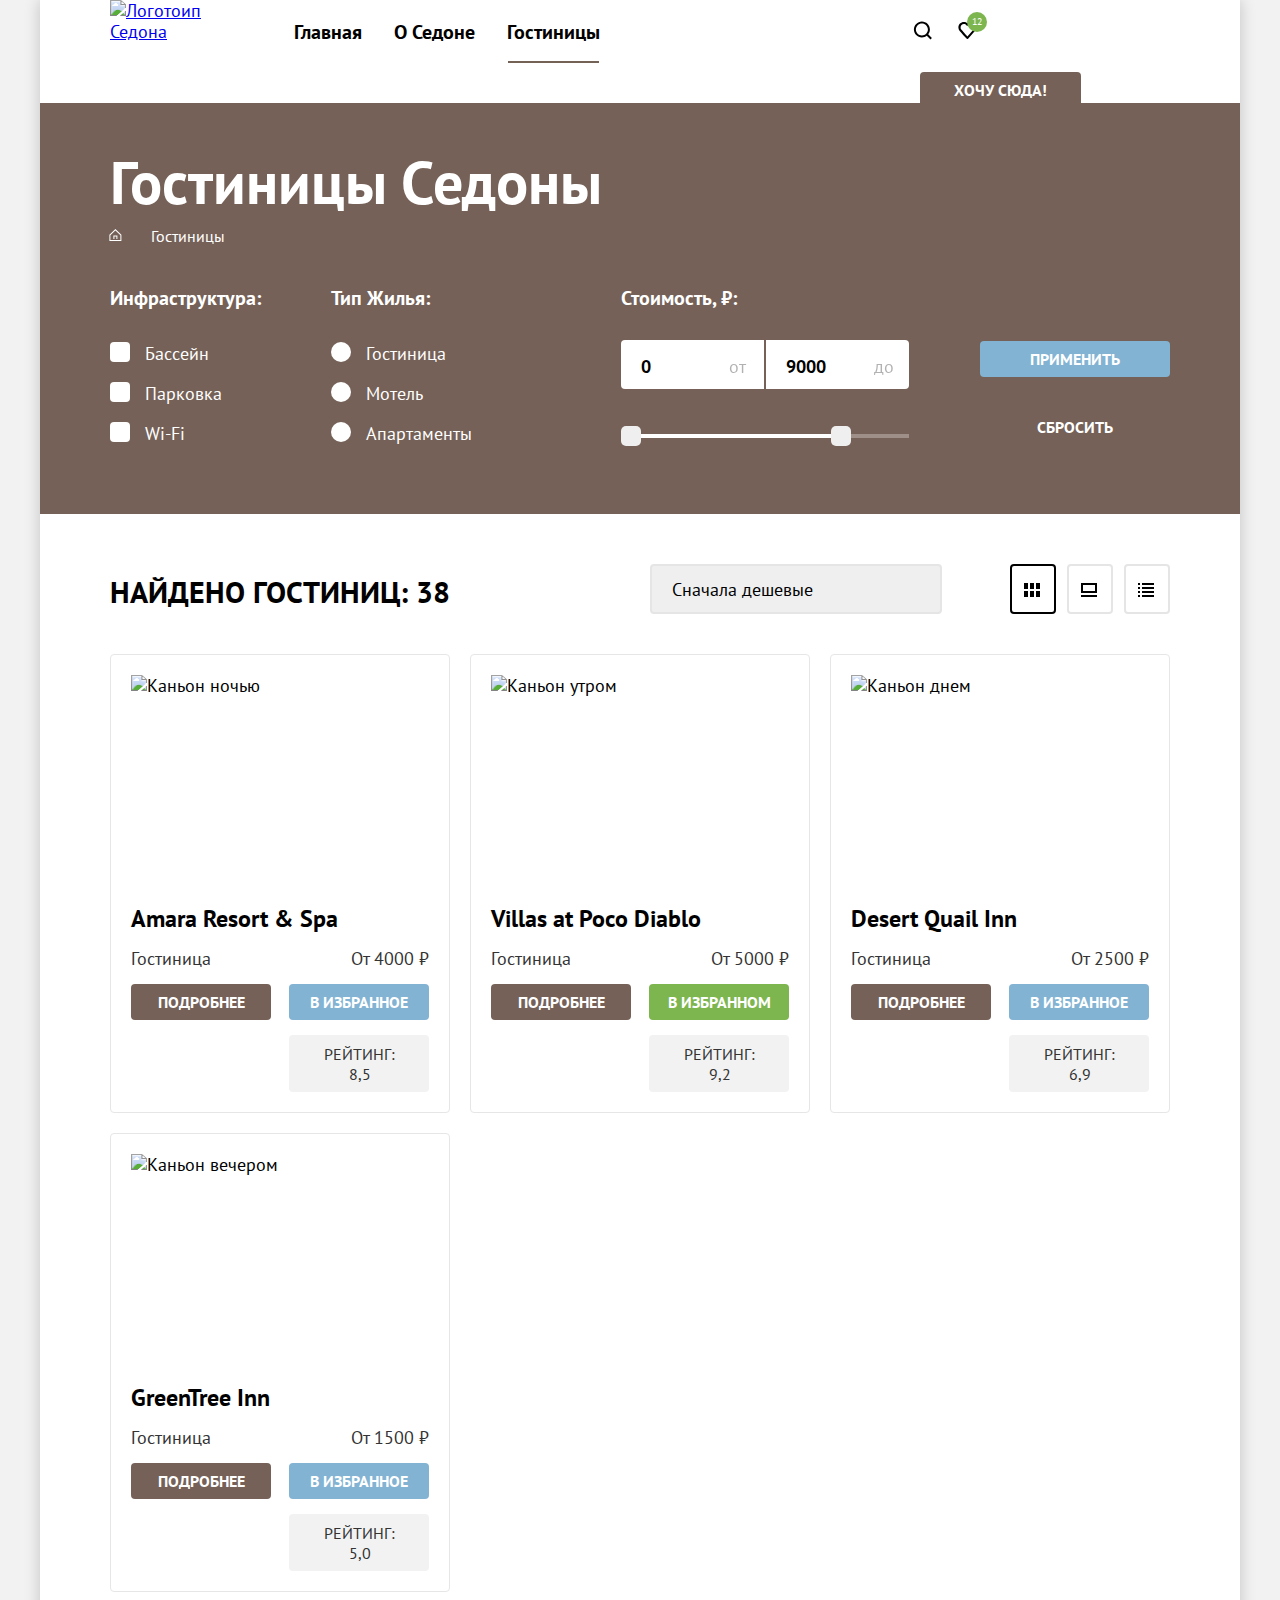
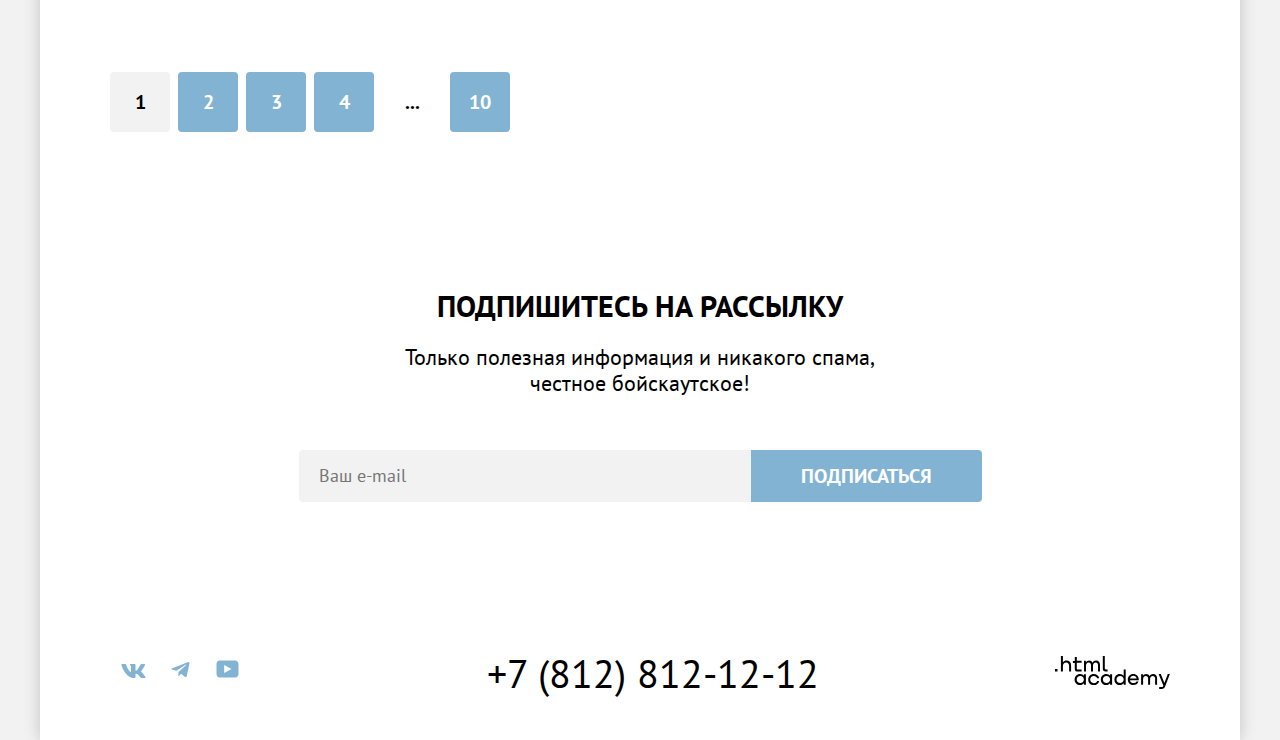
==== commit 8df66d61: "Merge pull request #2 from somatyx/master" ====
--- a/catalog.html
+++ b/catalog.html
@@ -3,7 +3,8 @@
 
   <head>
     <meta charset="utf-8">
-    <title>HTML Academy: Гостиницы Седоны</title>
+    <title>Седона</title>
+    <link rel="icon" href="favicon.ico" sizes="32x32">
     <link rel="stylesheet" href="styles/styles.css">
   </head>
 
@@ -11,12 +12,12 @@
 
     <div class="page-wrapper">
 
-      <header class="main-header" data-test="header">
+      <header class="page-header" data-test="header">
 
         <nav class="navigation">
 
           <a class="navigation-logo-link" href="index.html">
-            <img class="main-header-logo" src="images/logo/logo-sedona.svg" width="140" height="70"
+            <img class="page-header-logo" src="images/logo/page-header-logo.svg" width="140" height="70"
               alt="Логотоип Седона">
           </a>
 
@@ -39,15 +40,25 @@
           </ul>
 
           <ul class="navigation-list navigation-user">
-            <li class="navigation-item">
-              <a class="navigation-link" href="#">
+            <li class="navigation-item-user">
+              <a class="navigation-link-user" href="#">
+                <svg class="navigation-icon" aria-hidden="true" focusable="false" width="21" height="20"
+                  viewBox="0 0 21 20" fill="currentColor" xmlns="http://www.w3.org/2000/svg">
+                  <path
+                    d="M19.8928 18.0083L16.1928 14.3287C17.1928 13.0359 17.8928 11.3453 17.8928 9.4558C17.8928 5.08011 14.2928 1.5 9.89282 1.5C5.49282 1.5 1.89282 5.17956 1.89282 9.55525C1.89282 13.9309 5.49282 17.511 9.89282 17.511C11.6928 17.511 13.3928 16.9144 14.7928 15.8204L18.4928 19.5L19.8928 18.0083ZM9.89282 15.5221C6.59282 15.5221 3.89282 12.837 3.89282 9.55525C3.89282 6.27348 6.59282 3.5884 9.89282 3.5884C13.1928 3.5884 15.8928 6.27348 15.8928 9.55525C15.8928 12.837 13.1928 15.5221 9.89282 15.5221Z" />
+                </svg>
                 <span class="visually-hidden">
                   Поиск
                 </span>
               </a>
             </li>
-            <li class="navigation-item">
-              <a class="navigation-link" href="#">
+            <li class="navigation-item-user">
+              <a class="navigation-link-user" href="#">
+                <svg class="navigation-icon" aria-hidden="true" focusable="false" width="21" height="20"
+                  viewBox="0 0 21 20" fill="currentColor" xmlns="http://www.w3.org/2000/svg">
+                  <path
+                    d="M10.2928 19C9.99282 19 9.69282 18.9 9.49282 18.6C4.09282 12.5 2.79282 11.1 2.49282 10.7C1.79282 9.8 1.39282 8.6 1.39282 7.4C1.39282 4.4 3.79282 2 6.89282 2C8.19282 2 9.39282 2.5 10.3928 3.3C11.3928 2.5 12.6928 2 13.8928 2C16.8928 2 19.3928 4.4 19.3928 7.4C19.3928 8.7 18.8928 9.9 18.0928 10.8L11.0928 18.7C10.8928 18.9 10.6928 19 10.2928 19ZM4.29282 9.5C4.59282 9.9 7.79282 13.5 10.3928 16.4L16.5928 9.4C17.0928 8.9 17.2928 8.2 17.2928 7.4C17.2928 5.6 15.7928 4.1 13.9928 4.1C12.9928 4.1 11.9928 4.6 11.2928 5.4C10.9928 5.7 10.6928 5.8 10.3928 5.8C10.0928 5.8 9.79282 5.6 9.59282 5.4C8.89282 4.6 7.89282 4.1 6.89282 4.1C5.09282 4.1 3.59282 5.6 3.59282 7.4C3.49282 8.3 3.89282 9 4.29282 9.5C4.19282 9.5 4.19282 9.5 4.29282 9.5Z" />
+                </svg>
                 <span class="visually-hidden">
                   Отелей в избранном:
                 </span>
@@ -56,8 +67,8 @@
                 </span>
               </a>
             </li>
-            <li class="navigation-item">
-              <a class="navigation-link button" href="#">
+            <li class="navigation-item-user">
+              <a class="button navigation-item-button" href="#">
                 Хочу сюда!
               </a>
             </li>
@@ -67,24 +78,30 @@
 
       </header>
 
-      <main class="main" data-test="main">
+      <main class="page-main" data-test="main">
 
         <div class="catalog-page-top-wrapper">
 
-          <header class="inner-header">
-            <h1 class="inner-header-title">
+          <header class="catalog-inner-header">
+            <h1 class="catalog-title">
               Гостиницы Седоны
             </h1>
             <ul class="breadcrumbs-list">
               <li class="breadcrumbs-item">
-                <a class="breadcrumbs-link" href="index.html">
+                <a class="breadcrumbs-link breadcrumbs-link-home" href="index.html">
+                  <svg class="breadcrumbs-icon-home" aria-hidden="true" focusable="false" width="21" height="20"
+                    viewBox="0 0 21 20" fill="currentColor" xmlns="http://www.w3.org/2000/svg">
+                    <path
+                      d="M10.3928 3L4.39282 8.80006V15.0001H16.3928V8.80006L10.3928 3ZM15.3928 14.0001H5.39282V9.20005L10.3928 4.4L15.3928 9.20005V14.0001Z" />
+                    <path d="M8.39282 13.0001H9.39282V10.5001H11.3928V13.0001H12.3928V9.50005H8.39282V13.0001Z" />
+                  </svg>
                   <span class="visually-hidden">
                     Главная
                   </span>
                 </a>
               </li>
               <li class="breadcrumbs-item">
-                <a class="breadcrumbs-link">
+                <a class="breadcrumbs-link breadcrumbs-link-current">
                   Гостиницы
                 </a>
               </li>
@@ -106,19 +123,22 @@
                 <ul class="filter-list">
                   <li class="filter-item">
                     <label class="control">
-                      <input class="control-input" type="checkbox" name="deadpool" checked>
+                      <input class="control-input visually-hidden" type="checkbox" name="deadpool" checked>
+                      <span class="control-mark"></span>
                       Бассейн
                     </label>
                   </li>
                   <li class="filter-item">
                     <label class="control">
-                      <input class="control-input" type="checkbox" name="parking" checked>
+                      <input class="control-input visually-hidden" type="checkbox" name="parking" checked>
+                      <span class="control-mark"></span>
                       Парковка
                     </label>
                   </li>
                   <li class="filter-item">
                     <label class="control">
-                      <input class="control-input" type="checkbox" name="wifi">
+                      <input class="control-input visually-hidden" type="checkbox" name="wifi">
+                      <span class="control-mark"></span>
                       Wi-Fi
                     </label>
                   </li>
@@ -127,56 +147,74 @@
 
               <fieldset class="filter-group">
                 <legend class="filter-title">
-                  Тип жилья:
+                  Тип Жилья:
                 </legend>
                 <ul class="filter-list">
                   <li class="filter-item">
                     <label class="control">
-                      <input class="control-input" type="radio" name="filter-group" value="hotel" checked>
+                      <input class="control-input visually-hidden" type="radio" name="filter-group" value="hotel"
+                        checked>
+                      <span class="control-mark"></span>
                       Гостиница
                     </label>
                   </li>
                   <li class="filter-item">
                     <label class="control">
-                      <input class="control-input" type="radio" name="filter-group" value="motel">
+                      <input class="control-input visually-hidden" type="radio" name="filter-group" value="motel">
+                      <span class="control-mark"></span>
                       Мотель
                     </label>
                   </li>
                   <li class="filter-item">
                     <label class="control">
-                      <input class="control-input" type="radio" name="filter-group" value="aparts">
+                      <input class="control-input visually-hidden" type="radio" name="filter-group" value="aparts">
+                      <span class="control-mark"></span>
                       Апартаменты
                     </label>
                   </li>
                 </ul>
               </fieldset>
 
-              <div class="filter-price">
-                <label class="filter-price-control" for="price-from">
-                  <p>
-                    Стоимость, ₽:
-                  </p>
-                </label>
-                <label class="filter-price-control" for="price-from">
-                  <span>
-                    от
-                  </span>
-                </label>
-                <input type="number" name="price-from" id="price-from" value="0">
-                <label class="filter-price-control" for="price-to">
-                  <span>
-                    до
-                  </span>
-                </label>
-                <input type="number" name="price-to" id="price-to" value="9000">
-              </div>
-
-              <button class="button" type="submit">
-                Применить
-              </button>
-              <button class="button button-reset" type="reset">
-                Сбросить
-              </button>
+              <fieldset class="filter-price">
+                <legend class="filter-price-control">
+                  Стоимость, ₽:
+                </legend>
+                <div class="filter-price-control-wrapper">
+                  <label class="filter-price-control" for="price-from">
+                    <span class="price-from-placeholder">
+                      от
+                    </span>
+                    <input class="price price-from" type="number" name="price-from" id="price-from" value="0">
+                  </label>
+                  <label class="filter-price-control" for="price-to">
+                    <span class="price-to-placeholder">
+                      до
+                    </span>
+                    <input class="price price-to" type="number" name="price-to" id="price-to" value="9000">
+                  </label>
+                </div>
+
+                <div class="range-scale">
+                  <div class="range-bar" style="left: 10px; width: 200px">
+                    <button class="range-toggle toggle-min" type="button">
+                      <span class="visually-hidden">Изменить минимальную цену</span>
+                    </button>
+                    <button class="range-toggle toggle-max" type="button">
+                      <span class="visually-hidden">Изменить максимальную цену</span>
+                    </button>
+                  </div>
+                </div>
+
+              </fieldset>
+
+              <div class="filter-buttons-wrapper">
+                <button class="button button-second" type="submit">
+                  Применить
+                </button>
+                <button class="button button-second button-reset" type="reset">
+                  Сбросить
+                </button>
+              </div>
 
             </form>
 
@@ -186,37 +224,66 @@
 
         <section class="catalog-search-result" data-test="catalog">
 
-          <h2 class="search-result-title">
-            Найдено гостиниц:
-            <span class="search-result-count">
-              38
-            </span>
-          </h2>
-
-          <select class="select-control" aria-label="Сортировка">
-            <option value="cheap">
-              Сначала дешевые
-            </option>
-            <option value="expensive">
-              Сначала дорогие
-            </option>
-          </select>
-
-          <a class="view-type view-type-current" href="catalog.html?view=tile">
-            <span class="visually-hidden">
-              Показать карточки
-            </span>
-          </a>
-          <a class="view-type" href="catalog.html?view=card">
-            <span class="visually-hidden">
-              Показать карточки с описанием
-            </span>
-          </a>
-          <a class="view-type" href="catalog.html?view=list">
-            <span class="visually-hidden">
-              Показать списком
-            </span>
-          </a>
+          <div class="sorting-wrapper">
+            <h2 class="search-result-title">
+              Найдено гостиниц:
+              <span class="search-result-count">
+                38
+              </span>
+            </h2>
+
+            <select class="select-control" aria-label="Сортировка">
+              <option value="cheap">
+                Сначала дешевые
+              </option>
+              <option value="expensive">
+                Сначала дорогие
+              </option>
+            </select>
+
+            <div class="view-type-wrapper">
+              <a class="view-type view-type-current" href="catalog.html?view=tile">
+                <span class="visually-hidden">
+                  Показать карточки
+                </span>
+                <svg class="sorting-icon" aria-hidden="true" focusable="false" width="16" height="14"
+                  viewBox="0 0 16 14" fill="currentColor" xmlns="http://www.w3.org/2000/svg">
+                  <path d="M4 0H0V6H4V0Z" />
+                  <path d=" M16 0H12V6H16V0Z" />
+                  <path d="M10 0H6V6H10V0Z" />
+                  <path d="M4 8H0V14H4V8Z" />
+                  <path d="M16 8H12V14H16V8Z" />
+                  <path d="M10 8H6V14H10V8Z" />
+                </svg>
+              </a>
+              <a class="view-type" href="catalog.html?view=card">
+                <span class="visually-hidden">
+                  Показать карточки с описанием
+                </span>
+                <svg class="sorting-icon" aria-hidden="true" focusable="false" width="16" height="14"
+                  viewBox="0 0 16 14" fill="currentColor" xmlns="http://www.w3.org/2000/svg">
+                  <path d="M16 12H0V14H16V12Z" />
+                  <path d="M14 2V8H2V2H14ZM16 0H0V10H16V0Z" />
+                </svg>
+              </a>
+              <a class="view-type" href="catalog.html?view=list">
+                <span class="visually-hidden">
+                  Показать списком
+                </span>
+                <svg class="sorting-icon" aria-hidden="true" focusable="false" width="16" height="14"
+                  viewBox="0 0 16 14" fill="currentColor" xmlns="http://www.w3.org/2000/svg">
+                  <path d="M2 0H0V2H2V0Z" />
+                  <path d="M16 0H4V2H16V0Z" />
+                  <path d="M2 4H0V6H2V4Z" />
+                  <path d="M16 4H4V6H16V4Z" />
+                  <path d="M2 8H0V10H2V8Z" />
+                  <path d="M16 8H4V10H16V8Z" />
+                  <path d="M2 12H0V14H2V12Z" />
+                  <path d="M16 12H4V14H16V12Z" />
+                </svg>
+              </a>
+            </div>
+          </div>
 
           <ul class="search-result-list">
 
@@ -224,132 +291,144 @@
               <a class="search-result-card-link" href="#">
                 <img class="search-result-card-image" src="images/content/catalog/amara-resort-and-spa.jpg" width="300"
                   height="212" alt="Каньон ночью">
-              </a>
-              <h3 class="search-result-card-title">
-                Amara Resort & Spa
-              </h3>
-              <p class="search-result-card-type">
-                Гостиница
-              </p>
-              <p class="search-result-card-price">
-                От 4000 ₽
-              </p>
-              <a class="button show-more" href="#">
-                Подробнее
-              </a>
-              <button class="button favorites" type="button">
-                В избранное
-              </button>
-              <div class="search-result-card-comfort">
-                <p class="visually-hidden">
-                  Звезд:
+                <h3 class="search-result-card-title">
+                  Amara Resort & Spa
+                </h3>
+              </a>
+              <div class="inner-card-wrapper">
+                <p class="search-result-card-type">
+                  Гостиница
+                </p>
+                <p class="search-result-card-price">
+                  От 4000 ₽
+                </p>
+              </div>
+              <div class="inner-card-wrapper">
+                <a class="button button-basic show-more" href="#">
+                  Подробнее
+                </a>
+                <button class="button button-second favorites" type="button">
+                  В избранное
+                </button>
+              </div>
+              <div class="inner-card-wrapper">
+                <p class="search-result-card-comfort stars-four">
                   <span class="visually-hidden">
-                    4
+                    Звезд: 4
                   </span>
                 </p>
-              </div>
-              <p class="search-result-card-rating">
-                Рейтинг: 8,5
-              </p>
+                <p class="search-result-card-rating">
+                  Рейтинг: 8,5
+                </p>
+              </div>
             </li>
 
             <li class="search-result-card">
               <a class="search-result-card-link" href="#">
                 <img class="search-result-card-image" src="images/content/catalog/villas-at-poco-diablo.jpg" width="300"
                   height="212" alt="Каньон утром">
-              </a>
-              <h3 class="search-result-card-title">
-                Villas at Poco Diablo
-              </h3>
-              <p class="search-result-card-type">
-                Гостиница
-              </p>
-              <p class="search-result-card-price">
-                От 5000 ₽
-              </p>
-              <a class="button show-more" href="#">
-                Подробнее
-              </a>
-              <button class="button favorites" type="button">
-                В избранном
-              </button>
-              <div class="search-result-card-comfort">
-                <p class="visually-hidden">
-                  Звезд:
+                <h3 class="search-result-card-title">
+                  Villas at Poco Diablo
+                </h3>
+              </a>
+              <div class="inner-card-wrapper">
+                <p class="search-result-card-type">
+                  Гостиница
+                </p>
+                <p class="search-result-card-price">
+                  От 5000 ₽
+                </p>
+              </div>
+              <div class="inner-card-wrapper">
+                <a class="button button-basic show-more" href="#">
+                  Подробнее
+                </a>
+                <button class="button button-second favorites favorites-added" type="button">
+                  В избранном
+                </button>
+              </div>
+              <div class="inner-card-wrapper">
+                <p class="search-result-card-comfort stars-four">
                   <span class="visually-hidden">
-                    4
+                    Звезд: 4
                   </span>
                 </p>
-              </div>
-              <p class="search-result-card-rating">
-                Рейтинг: 9,2
-              </p>
+                <p class="search-result-card-rating">
+                  Рейтинг: 9,2
+                </p>
+              </div>
             </li>
 
             <li class="search-result-card">
               <a class="search-result-card-link" href="#">
                 <img class="search-result-card-image" src="images/content/catalog/desert-quail-inn.jpg" width="300"
                   height="212" alt="Каньон днем">
-              </a>
-              <h3 class="search-result-card-title">
-                Desert Quail Inn
-              </h3>
-              <p class="search-result-card-type">
-                Гостиница
-              </p>
-              <p class="search-result-card-price">
-                От 2500 ₽
-              </p>
-              <a class="button show-more" href="#">
-                Подробнее
-              </a>
-              <button class="button favorites" type="button">
-                В избранное
-              </button>
-              <div class="search-result-card-comfort">
-                <p class="visually-hidden">
-                  Звезд:
+                <h3 class="search-result-card-title">
+                  Desert Quail Inn
+                </h3>
+              </a>
+              <div class="inner-card-wrapper">
+                <p class="search-result-card-type">
+                  Гостиница
+                </p>
+                <p class="search-result-card-price">
+                  От 2500 ₽
+                </p>
+              </div>
+              <div class="inner-card-wrapper">
+                <a class="button button-basic show-more" href="#">
+                  Подробнее
+                </a>
+                <button class="button button-second favorites" type="button">
+                  В избранное
+                </button>
+              </div>
+              <div class="inner-card-wrapper">
+                <p class="search-result-card-comfort stars-three">
                   <span class="visually-hidden">
-                    3
+                    Звезд: 3
                   </span>
                 </p>
-              </div>
-              <p class="search-result-card-rating">
-                Рейтинг: 6,9
-              </p>
+                <p class="search-result-card-rating">
+                  Рейтинг: 6,9
+                </p>
+              </div>
             </li>
 
             <li class="search-result-card">
               <a class="search-result-card-link" href="#">
                 <img class="search-result-card-image" src="images/content/catalog/greentree-inn.jpg" width="300"
                   height="212" alt="Каньон вечером">
-              </a>
-              <h3 class="search-result-card-title">
-                GreenTree Inn
-              </h3>
-              <p class="search-result-card-type">
-                Гостиница
-              </p>
-              <p class="search-result-card-price">
-                От 1500 ₽
-              </p>
-              <a class="button show-more" href="#">
-                Подробнее
-              </a>
-              <button class="button favorites" type="button">
-                В избранное
-              </button>
-              <div class="search-result-card-comfort">
-                <p class="visually-hidden">
-                  Звезд:
+                <h3 class="search-result-card-title">
+                  GreenTree Inn
+                </h3>
+              </a>
+              <div class="inner-card-wrapper">
+                <p class="search-result-card-type">
+                  Гостиница
+                </p>
+                <p class="search-result-card-price">
+                  От 1500 ₽
+                </p>
+              </div>
+              <div class="inner-card-wrapper">
+                <a class="button button-basic show-more" href="#">
+                  Подробнее
+                </a>
+                <button class="button button-second favorites" type="button">
+                  В избранное
+                </button>
+              </div>
+              <div class="inner-card-wrapper">
+                <p class="search-result-card-comfort stars-two">
                   <span class="visually-hidden">
-                    2
+                    Звезд: 2
                   </span>
                 </p>
-              </div>
-              <p class="search-result-card-rating">
-                Рейтинг: 5,0
-              </p>
+                <p class="search-result-card-rating">
+                  Рейтинг: 5,0
+                </p>
+              </div>
             </li>
 
           </ul>
@@ -375,10 +454,10 @@
                 4
               </a>
             </li>
-            <li>
-              <p class="pagination-gap">
+            <li class="pagination-item">
+              <a class="pagination-link pagination-gap">
                 ...
-              </p>
+              </a>
             </li>
             <li class="pagination-item">
               <a class="pagination-link" href="#">
@@ -389,21 +468,18 @@
 
         </section>
 
-        <section class="subscription" data-test="subscribe">
-
-          <label for="subscription-form-email">
-            <h2 class="section-title">
-              Подпишитесь на рассылку
-            </h2>
-          </label>
-          <p class="section-description">
+        <section class="subscription subscription-inner" data-test="subscribe">
+
+          <h2 class="section-title subscription-title">
+            Подпишитесь на рассылку
+          </h2>
+          <p class="section-description subscription-description">
             Только полезная информация и никакого спама, честное бойскаутское!
           </p>
-
           <form class="subscription-form" action="https://echo.htmlacademy.ru/" method="post">
-            <input class="field" type="email" id="subscription-form-email" name="subscription-form-email"
-              placeholder="Ваш e-mail" required>
-            <button class="button button-big" type="submit">
+            <input class="field subscription-form-email" type="email" id="subscription-form-email"
+              name="subscription-form-email" placeholder="Ваш e-mail" required>
+            <button class="button button-second subscription-button" type="submit">
               Подписаться
             </button>
           </form>
@@ -412,25 +488,40 @@
 
       </main>
 
-      <footer class="main-footer" data-test="footer">
+      <footer class="page-footer" data-test="footer">
 
         <ul class="footer-social-list">
           <li class="footer-social-item">
-            <a class="footer-social-link" href="https://vk.com/htmlacademy">
+            <a class="footer-social-link footer-social-link-vkontakte" href="https://vk.com/htmlacademy">
+              <svg class="footer-social-icon" aria-hidden="true" focusable="false" width="25" height="14"
+                viewBox="0 0 25 14" fill="currentColor" xmlns="http://www.w3.org/2000/svg">
+                <path fill-rule="evenodd" clip-rule="evenodd"
+                  d="M23.9498 0.948C24.1158 0.402 23.9498 0 23.1548 0H20.5298C19.8618 0 19.5538 0.347 19.3868 0.73C19.3868 0.73 18.0518 3.926 16.1608 6.002C15.5488 6.604 15.2708 6.795 14.9368 6.795C14.7698 6.795 14.5188 6.604 14.5188 6.057V0.948C14.5188 0.292 14.3348 0 13.7788 0H9.65076C9.23376 0 8.98276 0.304 8.98276 0.593C8.98276 1.214 9.92876 1.358 10.0258 3.106V6.904C10.0258 7.737 9.87276 7.888 9.53876 7.888C8.64876 7.888 6.48376 4.677 5.19876 1.003C4.94976 0.288 4.69776 0 4.02676 0H1.39976C0.649756 0 0.499756 0.347 0.499756 0.73C0.499756 1.412 1.38976 4.8 4.64476 9.281C6.81476 12.341 9.86976 14 12.6528 14C14.3218 14 14.5278 13.632 14.5278 12.997V10.684C14.5278 9.947 14.6858 9.8 15.2148 9.8C15.6048 9.8 16.2718 9.992 17.8298 11.467C19.6098 13.216 19.9028 14 20.9048 14H23.5298C24.2798 14 24.6558 13.632 24.4398 12.904C24.2018 12.18 23.3518 11.129 22.2248 9.882C21.6128 9.172 20.6948 8.407 20.4158 8.024C20.0268 7.533 20.1378 7.314 20.4158 6.877C20.4158 6.877 23.6158 2.451 23.9488 0.948H23.9498Z" />
+              </svg>
               <span class="visually-hidden">
                 Vkontakte
               </span>
             </a>
           </li>
           <li class="footer-social-item">
-            <a class="footer-social-link" href="https://t.me/htmlacademy">
+            <a class="footer-social-link footer-social-link-telegram" href="https://t.me/htmlacademy">
+              <svg class="footer-social-icon" aria-hidden="true" focusable="false" width="19" height="16"
+                viewBox="0 0 19 16" fill="currentColor" xmlns="http://www.w3.org/2000/svg">
+                <path
+                  d="M17.2853 0.0992597L1.34073 6.24775C0.252583 6.68481 0.258879 7.29184 1.14109 7.56253L5.23469 8.83953L14.7061 2.8637C15.1539 2.59121 15.5631 2.7378 15.2268 3.03636L7.55308 9.96185L7.2707 14.1823C7.68437 14.1823 7.86693 13.9925 8.09895 13.7686L10.0873 11.8351L14.2232 14.89C14.9858 15.31 15.5334 15.0941 15.7232 14.1841L18.4382 1.38885C18.7161 0.274623 18.0128 -0.229883 17.2853 0.0992597Z" />
+              </svg>
               <span class="visually-hidden">
                 Telegram
               </span>
             </a>
           </li>
           <li class="footer-social-item">
-            <a class="footer-social-link" href="https://www.youtube.com/user/htmlacademyru">
+            <a class="footer-social-link footer-social-link-youtube" href="https://www.youtube.com/user/htmlacademyru">
+              <svg class="footer-social-icon" aria-hidden="true" focusable="false" width="23" height="18"
+                viewBox="0 0 23 18" fill="currentColor" xmlns="http://www.w3.org/2000/svg">
+                <path
+                  d="M19.1072 0.5H3.67437C1.81368 0.5 0.500244 2.09375 0.500244 3.9V13.9937C0.500244 15.9062 1.81368 17.5 3.67437 17.5H19.3261C20.9679 17.5 22.5002 15.9063 22.5002 14.1V3.9C22.2813 2.09375 20.9679 0.5 19.1072 0.5ZM8.16194 13.0375V4.9625L15.4953 9L8.16194 13.0375Z" />
+              </svg>
               <span class="visually-hidden">
                 Youtube
               </span>
@@ -442,7 +533,12 @@
           +7 (812) 812-12-12
         </a>
 
-        <a class="htmlacademy-link" href="https://htmlacademy.ru/intensive/htmlcss">
+        <a class="creator-link" href="https://htmlacademy.ru/intensive/htmlcss">
+          <svg class="creator-icon" aria-hidden="true" focusable="false" width="115" height="33" viewBox="0 0 115 33"
+            fill="currentColor" xmlns="http://www.w3.org/2000/svg">
+            <path fill-rule="evenodd" clip-rule="evenodd"
+              d="M7.9999 6.2C8.7999 5.2 9.9999 4.5 11.5999 4.5C14.2999 4.5 16.1999 6.4 16.0999 9.4V15.5H14.0999V9.8C14.0999 8 12.9999 6.6 11.1999 6.6C9.1999 6.6 7.8999 8.1 7.8999 10.2V15.5H5.8999V0H7.8999V6.2H7.9999ZM0 15.5V12.9H2.5V15.5H0ZM26.5999 4.79998H21.7999V1.09998H19.7999V4.89998H17.8999V6.89998H19.7999V12.9C19.7999 14.6 20.7999 15.6 22.4999 15.6H26.5999V13.6H22.8999C22.1999 13.6 21.7999 13.2 21.7999 12.5V6.79998H26.5999V4.79998ZM37.6 6.69998C38.2 5.39998 39.5 4.59998 41.1 4.59998C43.6 4.59998 45.1 6.39998 45 8.89997V15.4H43V9.09998C43 7.49998 42.1 6.49998 40.6 6.49998C39.4 6.49998 38 7.39998 38 9.79998V15.4H36V9.09998C36 7.49998 35.1 6.49998 33.6 6.49998C32 6.49998 31 7.99998 31 9.99998V15.4H29V4.79998H30.9V6.39998H31C31.6 5.39998 32.7 4.59998 34.1 4.59998C35.7 4.59998 36.9 5.49998 37.5 6.69998H37.6ZM47.8 12.7C47.8 14.4 48.8 15.4 50.6 15.4H52.6V13.4H50.9001C50.2001 13.4 49.8 13 49.8 12.3V0H47.8V12.7ZM25.0001 17.9C26.7001 17.9 28.0001 18.6 28.9001 19.7V18.2H30.9001V28.8H28.9001V27.2H28.8001C28.0001 28.3 26.8001 29.1 25.0001 29.1C21.9001 29.1 19.6001 26.8 19.6001 23.5C19.6001 20.2 21.9001 17.9 25.0001 17.9ZM21.7001 23.5C21.7001 25.5 23.1001 27.1 25.3001 27.1C27.5001 27.1 28.9001 25.4 28.9001 23.5C28.9001 21.5 27.5001 19.9 25.3001 19.9C23.1001 19.9 21.7001 21.5 21.7001 23.5ZM44.2 22C43.7 19.6 41.5999 17.9 38.7999 17.9C35.3999 17.9 33.2 20.4 33.2 23.5C33.2 26.6 35.3999 29.1 38.7999 29.1C41.5999 29.1 43.7 27.3 44.2 24.9H42.0999C41.7 26.2 40.3999 27.2 38.7999 27.2C36.5999 27.2 35.2 25.6 35.2 23.6C35.2 21.6 36.5999 20 38.7999 20C40.3999 20 41.5999 21 42.0999 22.2H44.2V22ZM51.2001 17.9C52.9001 17.9 54.2001 18.6 55.1 19.7V18.2H57.1V28.8H55.1V27.2H55C54.2001 28.3 53 29.1 51.2001 29.1C48.1001 29.1 45.8 26.8 45.8 23.5C45.8 20.2 48.1001 17.9 51.2001 17.9ZM47.9001 23.5C47.9001 25.5 49.3 27.1 51.5 27.1C53.6 27.1 55.1 25.4 55.1 23.5C55.1 21.5 53.7001 19.9 51.5 19.9C49.3 19.9 47.9001 21.5 47.9001 23.5ZM68.6999 19.8C67.7999 18.7 66.4999 17.9 64.7999 17.9C61.6999 17.9 59.3999 20.2 59.3999 23.5C59.3999 26.8 61.5999 29.1 64.7999 29.1C66.4999 29.1 67.7999 28.3 68.5999 27.3H68.6999V28.8H70.6999V13.4H68.6999V19.8ZM65.0999 27.1C62.8999 27.1 61.4999 25.5 61.4999 23.5C61.4999 21.5 62.8999 19.9 65.0999 19.9C67.2999 19.9 68.6999 21.5 68.6999 23.5C68.5999 25.5 67.1999 27.1 65.0999 27.1ZM72.8 23.5C72.8 20.4 75 17.9 78.3 17.9C81.8 17.9 84 20.6 83.8 24.2H75C75.1 25.8 76.5 27.1 78.4 27.1C79.8 27.1 80.9 26.5 81.4 25.5H83.5C82.8 27.8 80.8 29.1 78.3 29.1C74.9 29.1 72.8 26.5 72.8 23.5ZM81.6 22.4C81.3 20.8 80 19.8 78.3 19.8C76.6001 19.8 75.4 20.9 75.1 22.4H81.6ZM98.2001 17.9C96.6001 17.9 95.3001 18.7 94.6001 19.9H94.5001C93.9001 18.7 92.7001 17.9 91.1001 17.9C89.7001 17.9 88.6001 18.6 88.0001 19.7V18.2H86.1001V28.8H88.1001V23.4C88.1001 21.4 89.1001 20 90.7001 19.9C92.2001 19.9 93.1001 20.9 93.1001 22.5V28.8H95.1001V23.2C95.1001 20.8 96.5001 19.9 97.7001 19.9C99.2001 19.9 100.1 20.9 100.1 22.5V28.8H102.1V22.3C102.2 19.7 100.7 17.9 98.2001 17.9ZM105.8 18.1L109.4 27L112.8 18.1H114.9L110.2 30.3C109.5 32.1 108.5 32.9 106.7 32.9H104.2V30.9H106.7C107.7 30.9 108.1 30.6 108.4 29.7L103.6 18.1H105.8Z" />
+          </svg>
           <span class="visually-hidden">
             Сделано в htmlacademy
           </span>
--- a/styles/styles.css
+++ b/styles/styles.css
@@ -14,315 +14,1686 @@
   font-display: swap;
 }
 
+*,
+*::before,
+*::after {
+  box-sizing: border-box;
+}
+
 body {
   margin: 0;
+
   font-family: "PT Sans", sans-serif;
   font-size: 18px;
   line-height: 21px;
-  color: rgba(51, 51, 51, 1);
-  background-color: rgb(242, 242, 242);
-}
-
-.main {
-  flex-grow: 1;
+  color: #333333;
+
+  background-color: #f2f2f2;
+}
+
+.visually-hidden {
+  position: absolute;
+  width: 1px;
+  height: 1px;
+  margin: -1px;
+  padding: 0;
+  border: 0;
+  clip: rect(0 0 0 0);
+  overflow: hidden;
+}
+
+.button {
+  padding-top: 8px;
+  padding-right: 50px;
+  padding-bottom: 8px;
+  padding-left: 50px;
+
+  font-family: inherit;
+  font-size: 20px;
+  line-height: 36px;
+  font-weight: 700;
+  text-align: center;
+  text-transform: uppercase;
+
+  border-radius: 4px;
+  cursor: pointer;
+}
+
+.button-basic {
+  color: rgb(255, 255, 255);
+
+  background-color: #756157;
+  border: none;
+}
+
+.button-second {
+  color: rgb(255, 255, 255);
+
+  background-color: #82b3d3;
+  border: none;
+}
+
+.button-basic:hover {
+  background-color: #615048;
+}
+
+.button-basic:focus {
+  background-color: #615048;
+}
+
+.button-basic:active {
+  color: rgba(255, 255, 255, 0.3);
+}
+
+.button-second:hover {
+  background-color: #68a2ca;
+}
+
+.button-second:focus {
+  background-color: #68a2ca;
+}
+
+.button-second:active {
+  color: rgba(255, 255, 255, 0.3);
+}
+
+.button:disabled {
+  background-color: #e5e5e5;
+  pointer-events: none;
 }
 
 .page-wrapper {
+  display: flex;
+  flex-direction: column;
   width: 1200px;
   min-height: 100vh;
   margin: 0 auto;
-  display: flex;
-  flex-direction: column;
-  background-color: rgb(255, 255, 255);
+
+  background-color: #ffffff;
+  box-shadow: 0 0 15px 0 rgba(0, 0, 0, 0.2);
 }
 
 .navigation {
+  display: grid;
+  grid-template-columns: 140px 1fr 300px;
+  gap: 28px;
   width: 1060px;
   margin: 0 auto;
-  display: flex;
+  margin-bottom: -12px;
+}
+
+.navigation-logo-link {
+  z-index: 2;
+}
+
+.navigation-logo-link:hover {
+  opacity: 0.7;
+}
+
+.navigation-logo-link:focus {
+  opacity: 0.7;
+}
+
+.navigation-logo-link:active {
+  opacity: 0.3;
 }
 
 .navigation-list {
-  width: 600px;
-  margin: 0;
-  padding: 0;
-  list-style: none;
-}
-
-.navigation-user {
-  width: 300px;
-  margin-left: auto;
+  display: flex;
+  flex-wrap: wrap;
+  margin: 0;
+  padding: 0;
+
+  list-style-type: none;
+}
+
+.navigation-item {
+  padding-top: 2px;
+  padding-right: 2px;
+  padding-bottom: 3px;
+  padding-left: 2px;
 }
 
 .navigation-link {
+  position: relative;
+
+  display: block;
+  padding-top: 18px;
+  padding-right: 14px;
+  padding-bottom: 17px;
+  padding-left: 14px;
+
+  font-family: inherit;
   font-size: 20px;
   line-height: 24px;
   font-weight: 700;
   text-align: center;
   text-decoration: none;
-  color: rgb(0, 0, 0);
-}
-
-.button {
+  color: #000000;
+
+  background-color: #ffffff;
+}
+
+.navigation-link:hover {
+  color: #756157;
+}
+
+.navigation-link:focus {
+  color: #756157;
+}
+
+.navigation-link:active {
+  color: rgba(117, 97, 87, 0.3);
+}
+
+.navigation-link-current {
+  pointer-events: none;
+}
+
+.navigation-link-current::before {
+  position: absolute;
+  top: 59px;
+  right: 15px;
+  bottom: 0;
+  left: 15px;
+
+  height: 2px;
+
+  background-color: #756257;
+  content: "";
+}
+
+.navigation-user {
+  margin-left: 30px;
+  padding: 0;
+}
+
+.navigation-item-user {
+  position: relative;
+
+  padding-top: 20px;
+  padding-right: 2px;
+  padding-bottom: 15px;
+  padding-left: 2px;
+}
+
+.navigation-link-user {
+  position: relative;
+  padding-top: 20px;
+  padding-right: 10px;
+  padding-bottom: 15px;
+  padding-left: 10px;
+
+  color: #000000;
+
+  background-color: #ffffff;
+}
+
+.navigation-link-user:hover {
+  color: #756157;
+}
+
+.navigation-link-user:focus {
+  color: #756157;
+}
+
+.navigation-link-user:active {
+  color: rgba(117, 97, 87, 0.3);
+}
+
+.navigation-item-user:last-child {
+  padding-right: 0;
+  padding-left: 20px;
+}
+
+.favorite-hotels-count {
+  position: absolute;
+  bottom: 28px;
+  left: 20px;
+
+  padding: 5px;
+  min-height: 20px;
+  min-width: 20px;
+
+  font-family: inherit;
+  font-size: 10px;
+  line-height: 10px;
+  color: #ffffff;
+
+  background-color: #7db54f;
+  border-radius: 100vw;
+}
+
+.navigation-item-button {
+  padding-right: 34px;
+  padding-left: 34px;
+
+  font-family: inherit;
   font-size: 16px;
   line-height: 20px;
+  text-decoration: none;
+  color: rgb(255, 255, 255);
+
+  background-color: #756157;
+}
+
+.navigation-item-button:hover {
+  background-color: #615048;
+}
+
+.navigation-item-button:focus {
+  background-color: #615048;
+}
+
+.navigation-item-button:active {
+  color: rgba(255, 255, 255, 0.3);
+}
+
+.page-main {
+  z-index: 1;
+
+  flex-grow: 1;
+}
+
+.hero {
+  padding-top: 51px;
+  padding-bottom: 80px;
+
+  color: rgb(255, 255, 255);
+
+  background-color: rgba(131, 179, 211, 0.6);
+  background-image: url(../images/graphics/hero-divider.svg), url("../images/background/background-hero.jpg");
+  background-size: 100%, cover;
+  background-position: center bottom;
+  background-repeat: no-repeat;
+}
+
+.hero-image {
+  width: 100%;
+}
+
+.section-title {
+  margin: 0;
+  padding: 0;
+
+  font-family: inherit;
+  font-size: 30px;
+  line-height: 36px;
   font-weight: 700;
   text-align: center;
   text-transform: uppercase;
-  color:rgb(255, 255, 255);
-  background-color: rgb(117, 97, 87);
-}
-
-.button-big {
-  font-size: 20px;
-  line-height: 36px;
-}
-
-.hero {
-  color: rgb(255, 255, 255);
-  background-color: rgba(131, 179, 211, 0.6);
-  background-image: url("../images/background/background-hero.jpg");
-  background-size: cover;
-  background-repeat: no-repeat;
-}
-
-.hero-img {
-  width: 100%;
-}
-
-.section-title {
-  font-size: 30px;
-  line-height: 36px;
-  font-weight: 700;
-  text-align: center;
-  text-transform: uppercase;
-  color: rgb(0, 0, 0);
+  color: #000000;
 }
 
 .section-description {
+  margin: 0;
+  padding: 0;
+
+  font-family: inherit;
   font-size: 22px;
   line-height: 26px;
   font-weight: 400;
   text-align: center;
 }
 
+.advantages-title {
+  padding-top: 68px;
+  padding-right: 290px;
+  padding-bottom: 25px;
+  padding-left: 290px;
+}
+
+.advantages-description {
+  padding-bottom: 90px;
+}
+
 .advantages-list {
-  margin: 0;
-  padding: 0;
-  list-style: none;
   display: flex;
   flex-wrap: wrap;
+  margin: 0;
+  padding: 0;
+
+  list-style-type: none;
 }
 
 .advantages-item {
+  display: flex;
+  flex-direction: column;
+  justify-content: center;
   width: 400px;
+  min-height: 385px;
+
   background-color: rgba(131, 179, 211, 0.12);
 }
 
-.advantages-item-big {
-  width: 1200px;
-  display: flex;
-}
-
-.advantages-item:last-child .advantages-image {
-  order: -1;
-}
-
-.advantages-item:first-child, .advantages-item:last-child {
-  color: rgb(255, 255, 255);
-  background-color: rgb(130, 179, 211);
-}
-
-.advantages-item:first-child .advantages-title {
-  color: rgb(255, 255, 255);
-}
-
-.advantages-item:last-child .advantages-title {
-  color: rgb(255, 255, 255);
-}
-
-.advantages-item:nth-child(3) {
-  background-color: rgba(131, 179, 211, 0.2);
-}
-
-.advantages-title {
+.advantages-item-wide {
+  flex-direction: row;
+  width: 100%;
+
+  background-color: #82b3d4;
+}
+
+.tile-styler {
+  display: flex;
+  flex-direction: column;
+  justify-content: center;
+  padding-top: 80px;
+  padding-right: 85px;
+  padding-bottom: 80px;
+  padding-left: 85px;
+}
+
+.advantages-item-title {
+  margin: 0;
+  margin-bottom: 30px;
+  padding: 0;
+
+  font-family: inherit;
   font-size: 24px;
   line-height: 28px;
   font-weight: 700;
   text-align: center;
   text-transform: uppercase;
-  color: rgb(0, 0, 0);
-}
-
-.advantages-description {
+  color: #000000
+}
+
+.advantages-item-title::after {
+  display: block;
+  margin: 0 auto;
+  margin-top: 30px;
+  width: 60px;
+  height: 2px;
+
+  background-color: currentColor;
+  content: "";
+  opacity: 0.3;
+}
+
+.advantages-item-description {
+  margin: 0;
+  padding: 0;
+
+  font-family: inherit;
   font-size: 18px;
   line-height: 21px;
   font-weight: 400;
   text-align: center;
 }
 
+.advantages-item:nth-child(3) {
+  background-color: rgba(131, 179, 211, 0.2);
+}
+
+.advantages-item:first-child .advantages-item-title {
+  color: #ffffff;
+}
+
+.advantages-item:first-child .advantages-item-description {
+  color: #ffffff;
+}
+
+.advantages-item:last-child .advantages-item-title {
+  color: #ffffff;
+}
+
+.advantages-item:last-child .advantages-item-description {
+  color: #ffffff;
+}
+
+.advantages-image {
+  height: 100%;
+
+  object-fit: cover;
+}
+
+.advantages-item:hover {
+  color: #ffffff;
+
+  background-color: #756157;
+}
+
+.advantages-item:hover .advantages-item-title {
+  color: #ffffff;
+}
+
+.services-title {
+  padding-top: 64px;
+  padding-right: 347px;
+  padding-bottom: 20px;
+  padding-left: 347px;
+}
+
+.services-description {
+  padding-bottom: 64px;
+}
+
 .services-list {
   display: flex;
-  margin: 0;
-  padding: 0;
-  list-style: none;
+  flex-wrap: wrap;
+  margin: 0;
+  padding: 0;
+
+  list-style-type: none;
 }
 
 .services-item {
+  display: flex;
+  flex-direction: column;
+  justify-content: center;
+  width: 400px;
+  min-height: 385px;
+
   background-color: rgba(131, 179, 211, 0.12);
 }
 
 .services-item:nth-child(even) {
-  background-color: rgba(255, 255, 255, 0);
-}
-
-.services-title {
+  background-color: inherit;
+}
+
+.services-item-title {
+  margin: 0;
+  margin-bottom: 30px;
+  padding: 0;
+
+  font-family: inherit;
   font-size: 24px;
   line-height: 28px;
   font-weight: 700;
   text-align: center;
   text-transform: uppercase;
-  color:rgb(0, 0, 0);
-}
-
-.services-description {
+  color: #000000
+}
+
+.services-item-description {
+  margin: 0;
+  padding: 0;
+
+  font-family: inherit;
   font-size: 18px;
   line-height: 21px;
   font-weight: 400;
   text-align: center;
 }
 
-.subscription-index {
-  background-image: url(../images/background/background-subscribe.jpg);
+.services-home::before {
+  display: block;
+  margin-top: -3px;
+  margin-right: auto;
+  margin-bottom: 30px;
+  margin-left: auto;
+  width: 75px;
+  height: 72px;
+
+  background-color: #83b3d3;
+  content: "";
+
+  mask-image: url(../images/graphics/services-home.svg);
+  mask-position: center;
+  mask-repeat: no-repeat;
+}
+
+.services-food::before {
+  display: block;
+  margin-top: -8px;
+  margin-right: auto;
+  margin-bottom: 30px;
+  margin-left: auto;
+  width: 70px;
+  height: 78px;
+
+  background-color: #83b3d3;
+  content: "";
+
+  mask-image: url(../images/graphics/services-food.svg);
+  mask-position: center;
+  mask-repeat: no-repeat;
+}
+
+.services-souvenir::before {
+  display: block;
+  margin-top: -5px;
+  margin-right: auto;
+  margin-bottom: 30px;
+  margin-left: auto;
+  width: 64px;
+  height: 76px;
+
+  background-color: #83b3d3;
+  content: "";
+
+  mask-image: url(../images/graphics/services-souvenir.svg);
+  mask-position: center;
+  mask-repeat: no-repeat;
+}
+
+.services-item:hover {
+  color: #ffffff;
+
+  background-color: #756157;
+}
+
+.services-item:hover .services-item-title {
+  color: #ffffff;
+}
+
+.services-item:hover .services-home::before {
+  background-color: #ffffff;
+}
+
+.services-item:hover .services-food::before {
+  background-color: #ffffff;
+}
+
+.services-item:hover .services-souvenir::before {
+  background-color: #ffffff;
+}
+
+.booking {
+  padding-top: 96px;
+  padding-bottom: 96px;
+}
+
+.booking-title {
+  padding-bottom: 20px;
+}
+
+.booking-description {
+  padding-bottom: 54px;
+}
+
+.booking-button {
+  margin-right: 412px;
+  margin-left: 412px;
+}
+
+.subscription {
+  padding-top: 96px;
+  padding-bottom: 104px;
+
   color: rgb(255, 255, 255);
-}
-
-.subscription-index .section-title {
-  color: rgb(255, 255, 255);
-}
-
-.subscription-form .button {
-  background-color: rgba(130, 179, 211);
-}
-
-.main-footer {
-  width: 1060px;
-  margin: 0 auto;
-  display: flex;
+
+  background-color: #756157;
+  background-image: url(../images/background/background-subscription.jpg);
+  background-size: cover;
+  background-repeat: no-repeat;
+}
+
+.subscription-title {
+  padding-bottom: 20px;
+
+  color: #ffffff;
+}
+
+.subscription-description {
+  padding-right: 362px;
+  padding-bottom: 54px;
+  padding-left: 362px;
+}
+
+.subscription-form {
+  display: flex;
+  justify-content: center;
+}
+
+.subscription-form-email {
+  padding-top: 14px;
+  padding-right: 20px;
+  padding-bottom: 14px;
+  padding-left: 20px;
+  width: 452px;
+
+  font-family: inherit;
+  font-size: 18px;
+  line-height: 24px;
+  font-weight: 400;
+
+  border: none;
+  border-top-left-radius: 4px;
+  border-top-right-radius: 0;
+  border-bottom-right-radius: 0;
+  border-bottom-left-radius: 4px;
+}
+
+.subscription-button {
+  border-top-left-radius: 0;
+  border-top-right-radius: 4px;
+  border-bottom-right-radius: 4px;
+  border-bottom-left-radius: 0;
+}
+
+.page-footer {
+  display: flex;
+  padding-top: 40px;
+  padding-right: 70px;
+  padding-bottom: 40px;
+  padding-left: 70px;
   justify-content: space-between;
 }
 
 .footer-social-list {
-  list-style: none;
+  display: flex;
+  flex-wrap: wrap;
+  margin: 0;
+  margin-top: 3px;
+  padding: 0;
+
+  list-style-type: none;
+}
+
+.footer-social-link {
+  display: block;
+  width: 47px;
+  height: 44px;
+
+  text-align: center;
+  align-content: center;
+  color: #83b3d3;
+}
+
+.footer-social-link:hover {
+  color: #68a2ca;
+}
+
+.footer-social-link:focus {
+  color: #68a2ca;
+}
+
+.footer-social-link:active {
+  color: rgba(104, 162, 202, 0.3);
 }
 
 .footer-phone {
+  width: 400px;
+  padding-top: 7px;
+  padding-bottom: 7px;
+
+  font-family: inherit;
   font-size: 40px;
   line-height: 40px;
   font-weight: 400;
+
   text-align: center;
-  text-transform: uppercase;
   text-decoration: none;
-  color:rgb(0, 0, 0);
+  color: #000000;
+}
+
+.footer-phone:hover {
+  color: #756157;
+}
+
+.footer-phone:focus {
+  color: #756157;
+}
+
+.footer-phone:active {
+  color: rgba(117, 97, 87, 0.3);
+}
+
+.creator-link {
+  display: block;
+  width: 115px;
+  padding-top: 10px;
+
+  text-align: center;
+  text-decoration: none;
+  color: #000000;
+}
+
+.creator-link:hover {
+  color: #756157;
+}
+
+.rceator-link:focus {
+  color: #756157;
+}
+
+.creator-link:active {
+  color: rgba(117, 97, 87, 0.3);
 }
 
 .catalog-page-top-wrapper {
-  background-image: url("../images/background/background-catalog-search.jpg");
+  padding-top: 35px;
+  padding-right: 70px;
+  padding-bottom: 52px;
+  padding-left: 70px;
+
+  color: rgb(255, 255, 255);
+
+  background-color: #756157;
+  background-image: url(../images/background/background-catalog-search.jpg);
   background-size: cover;
   background-repeat: no-repeat;
-  color: rgb(255, 255, 255);
-  background-color: rgba(131, 179, 211, 0.6);
-}
-
-.inner-header-title {
+}
+
+.catalog-title {
+  margin: 0;
+  padding: 0;
+  padding-top: 5px;
+
+  font-family: inherit;
   font-size: 60px;
   line-height: 78px;
   font-weight: 700;
 }
 
-.breadcrumbs-item {
+.breadcrumbs-list {
+  display: flex;
+  flex-wrap: wrap;
+  margin: 0;
+  margin-bottom: 35px;
+  padding: 0;
+  padding-top: 5px;
+
+  font-family: inherit;
   font-size: 16px;
   line-height: 21px;
   font-weight: 400;
+  list-style-type: none;
+}
+
+.breadcrumbs-item {
+  display: flex;
+}
+
+.breadcrumbs-link:hover {
+  color: rgba(255, 255, 255, 0.6);
+}
+
+.breadcrumbs-link:focus {
+  color: rgba(255, 255, 255, 0.6);
+}
+
+.breadcrumbs-link:active {
+  color: rgba(255, 255, 255, 0.3);
+}
+
+.breadcrumbs-link-current {
+  pointer-events: none;
+}
+
+.breadcrumbs-link-home {
+  display: block;
+  margin-left: -5px;
+
+  color: #ffffff;
+}
+
+.breadcrumbs-item:not(:last-child)::after {
+  min-width: 15px;
+  margin-top: -7px;
+  margin-left: 5px;
+  margin-right: 5px;
+
+  content: "";
+
+  background-image: url(../images/icons/breadcrumbs-arrow.svg);
+  background-position: center;
+  background-repeat: no-repeat;
+}
+
+.catalog-filter {
+  display: flex;
+  flex-wrap: wrap;
+}
+
+.filter-group {
+  flex-basis: 220px;
+  margin: 0;
+  padding: 0;
+  padding-right: 70px;
+
+  border: none;
 }
 
 .filter-title {
+  margin: 0;
+  padding: 0;
+  padding-bottom: 32px;
+
+  font-family: inherit;
   font-size: 20px;
   line-height: 24px;
   font-weight: 700;
 }
 
+.filter-list {
+  margin: 0;
+  padding: 0;
+  list-style-type: none;
+}
+
 .filter-item {
+  padding-bottom: 17px;
+
+  font-family: inherit;
   font-size: 18px;
   line-height: 23px;
   font-weight: 400;
 }
 
-.filter-price-control {
+.filter-item:hover {
+  opacity: 0.6;
+}
+
+.filter-item:focus {
+  opacity: 0.6;
+}
+
+.filter-item:active {
+  opacity: 0.3;
+}
+
+.control {
+  display: flex;
+  flex-wrap: wrap;
+  gap: 15px;
+
+  cursor: pointer;
+}
+
+.control-mark {
+  width: 20px;
+  height: 20px;
+
+  background-color: #ffffff;
+}
+
+.control-input[type="checkbox"] + .control-mark {
+  border-radius: 4px;
+}
+
+.control-input[type="checkbox"]:checked + .control-mark::before {
+  background-image: url(../images/icons/checkbox.svg);
+}
+
+.control-input:checked + .control-mark::before {
+  position: absolute;
+  content: "";
+  width: 20px;
+  height: 20px;
+  background-repeat: no-repeat;
+  background-position: center;
+}
+
+.control-input[type="radio"] + .control-mark {
+  border-radius: 50%;
+}
+
+.control-input[type="radio"]:checked ~ .control-mark::before {
+  background-image: url(../images/icons/radio.svg);
+}
+
+.control-input:focus + .control-mark {
+  outline: 3px solid #83b3d3;
+}
+
+.filter-price-control-wrapper {
+  display: flex;
+  flex-wrap: wrap;
+  gap: 2px;
+}
+
+.filter-price {
+  margin: 0;
+  padding: 0;
+  margin-left: 70px;
+
+  font-family: inherit;
   font-size: 20px;
   line-height: 24px;
   font-weight: 700;
-}
-
-.catalog-filter .button {
-  background-color: rgba(130, 179, 211);
-}
-
-.catalog-filter .button-reset {
-  background-color: rgba(255, 255, 255, 0);
+
+  border: none;
+}
+
+.filter-price-control {
+  position: relative;
+
+  margin: 0;
+  margin-bottom: 30px;
+  padding: 0;
+}
+
+.price:focus {
+  outline: 3px solid #83b3d3;
+}
+
+.filter-price-control p {
+  margin: 0;
+  padding: 0;
+}
+
+input::-webkit-outer-spin-button,
+input::-webkit-inner-spin-button {
+  -webkit-appearance: none;
+  margin: 0;
+}
+
+input[type=number] {
+  -moz-appearance: textfield;
+}
+
+.price {
+  padding-top: 15px;
+  padding-right: 20px;
+  padding-bottom: 10px;
+  padding-left: 20px;
+  width: 143px;
+
+  font-family: inherit;
+  font-size: 18px;
+  line-height: 24px;
+  font-weight: 700;
+}
+
+.price-from {
+  border: none;
+  border-top-left-radius: 4px;
+  border-top-right-radius: 0;
+  border-bottom-right-radius: 0;
+  border-bottom-left-radius: 4px;
+}
+
+.price-to {
+  border: none;
+  border-top-left-radius: 0;
+  border-top-right-radius: 4px;
+  border-bottom-right-radius: 4px;
+  border-bottom-left-radius: 0;
+}
+
+.price-from-placeholder {
+  position: absolute;
+
+  top: 10px;
+  left: 103px;
+
+  padding: 5px;
+  min-height: 20px;
+  min-width: 20px;
+
+  font-family: inherit;
+  font-size: 18px;
+  line-height: 24px;
+  font-weight: 400;
+  color: #000000;
+
+  opacity: 0.3;
+}
+
+.price-to-placeholder {
+  position: absolute;
+
+  top: 10px;
+  left: 103px;
+
+  padding: 5px;
+  min-height: 20px;
+  min-width: 20px;
+
+  font-family: inherit;
+  font-size: 18px;
+  line-height: 24px;
+  font-weight: 400;
+  color: #000000;
+
+  opacity: 0.3;
+}
+
+.range-scale {
+  position: relative;
+
+  margin-top: 15px;
+  width: 100%;
+  height: 4px;
+
+  background-color: rgba(255, 255, 255, 0.3);
+}
+
+.range-bar {
+  position: absolute;
+
+  height: 4px;
+
+  background-color: #ffffff;
+}
+
+.range-toggle {
+  position: absolute;
+
+  width: 20px;
+  height: 20px;
+
+  border-radius: 5px;
+  border: none;
+}
+
+.toggle-min {
+  top: -8px;
+  left: -10px;
+}
+
+.toggle-max {
+  top: -8px;
+  left: 200px;
+}
+
+.filter-buttons-wrapper {
+  display: flex;
+  flex-direction: column;
+  gap: 32px;
+  margin-left: auto;
+  padding-top: 55px;
+}
+
+.filter-buttons-wrapper .button {
+  font-family: inherit;
+  font-size: 16px;
+  line-height: 20px;
+  font-weight: 700;
+  text-align: center;
+  text-transform: uppercase;
+
+  border-radius: 4px;
+}
+
+.button-reset {
+  background-color: transparent;
+}
+
+.button-reset:hover {
+  color: rgba(255, 255, 255, 0.6);
+
+  background-color: transparent;
+}
+
+.button-reset:focus {
+  background-color: transparent;
+
+  outline: 3px solid #83b3d3;
+}
+
+.button-reset:active {
+  color: rgba(255, 255, 255, 0.3);
+
+  background-color: transparent;
+}
+
+.catalog-search-result {
+  padding-top: 50px;
+  padding-right: 70px;
+  padding-left: 70px;
+}
+
+.sorting-wrapper {
+  display: flex;
 }
 
 .search-result-title {
+  margin: 0;
+  padding: 0;
+  padding-top: 10px;
+
+  font-family: inherit;
   font-size: 30px;
   line-height: 36px;
   font-weight: 700;
   text-transform: uppercase;
-  color: rgb(0, 0, 0);
-}
-
-.search-result-card-title {
-  font-size: 24px;
-  line-height: 28px;
-  font-weight: 700;
-  color: rgb(0, 0, 0);
-}
-
-.search-result-card-type {
+
+  color: #000000
+}
+
+.select-control {
+  -webkit-appearance: none;
+  -moz-appearance: none;
+
+  margin-left: 200px;
+  padding-top: 10px;
+  padding-right: 50px;
+  padding-bottom: 10px;
+  padding-left: 20px;
+  min-width: 292px;
+
+  font-family: inherit;
   font-size: 18px;
   line-height: 21px;
   font-weight: 400;
+
+  border: 2px solid #e5e5e5;
+  border-radius: 4px;
+  background-image: url(../images/icons/arrow.svg);
+  background-repeat: no-repeat;
+  background-position: right 11px center;
+}
+
+.select-control:hover {
+  border-color: #68a2ca;
+}
+
+.select-control:focus {
+  border-color: #68a2ca;
+  outline: none;
+}
+
+.select-control:disabled {
+  border-color: rgba(0, 0, 0, 0.3);
+
+  pointer-events: none;
+}
+
+.view-type-wrapper {
+  display: flex;
+  flex-wrap: wrap;
+  gap: 11px;
+  width: 160px;
+
+  margin-left: auto;
+}
+
+.view-type {
+  display: block;
+
+  padding-top: 14px;
+  padding-right: 14px;
+  padding-bottom: 11px;
+  padding-left: 12px;
+
+  border: 2px solid #e5e5e5;
+  border-radius: 4px;
+  text-decoration: none;
+  color: #000000;
+}
+
+.view-type-current {
+  border: 2px solid #000000;
+}
+
+.view-type:hover {
+  border-color: #000000;
+}
+
+.view-type:focus {
+  border-color: #68a2ca;
+  outline: none;
+}
+
+.view-type:active {
+  border-color: #000000;
+}
+
+.search-result-list {
+  display: flex;
+  flex-wrap: wrap;
+  gap: 20px;
+  margin: 0;
+  margin-top: 40px;
+  padding: 0;
+
+  list-style-type: none;
+}
+
+.search-result-card {
+  display: flex;
+  flex-direction: column;
+  width: 340px;
+  height: auto;
+  padding: 20px;
+
+  border: 1px solid #e6e6e6;
+  border-radius: 4px;
+}
+
+.inner-card-wrapper {
+  display: flex;
+  flex-wrap: wrap;
+  justify-content: space-between;
+  padding-top: 15px;
+}
+
+.search-result-card-link {
+  display: block;
+
+  text-decoration: none;
+  color: #000000;
+}
+
+.search-result-card-image {
+  display: block;
+}
+
+.search-result-card-title {
+  margin: 0;
+  padding: 0;
+  padding-top: 18px;
+
+  font-family: inherit;
+  font-size: 24px;
+  line-height: 28px;
+  font-weight: 700;
+}
+
+.search-result-card-type {
+  margin: 0;
+  padding: 0;
 }
 
 .search-result-card-price {
-  font-size: 18px;
-  line-height: 21px;
-  font-weight: 400;
+  margin: 0;
+  padding: 0;
+}
+
+.show-more {
+  display: block;
+  width: 140px;
+  padding-right: 26px;
+  padding-left: 26px;
+
+  font-family: inherit;
+  font-size: 16px;
+  line-height: 20px;
+  font-weight: 700;
+
+  text-decoration: none;
+  color: #ffffff;
 }
 
 .favorites {
-  background-color: rgb(130, 179, 211);
+  width: 140px;
+  padding-right: 18px;
+  padding-left: 18px;
+
+  font-family: inherit;
+  font-size: 16px;
+  line-height: 20px;
+  font-weight: 700;
+}
+
+.favorites-added {
+  background-color: #7db54f;
+}
+
+.favorites-added:hover {
+  background-color: #6c9e42;
+}
+
+.favorites-added:focus {
+  background-color: #6c9e42;
+}
+
+.favorites-active {
+  color: rgba(255, 255, 255, 0.3);
+}
+
+.search-result-card-comfort {
+  margin: 0;
+  margin-top: 10px;
+  padding: 0;
+
+  mask-image: url(../images/icons/star.svg);
+  mask-repeat: space;
+  background-color: #83b3d3;
 }
 
 .search-result-card-rating {
+  width: 140px;
+  margin: 0;
+  padding-top: 9px;
+  padding-right: 22px;
+  padding-bottom: 8px;
+  padding-left: 23px;
+
+  font-family: inherit;
   font-size: 16px;
   line-height: 20px;
   font-weight: 400;
   text-align: center;
-  background-color: rgb(242, 242, 242);
   text-transform: uppercase;
+
+  border-radius: 4px;
+  background-color: #f2f2f2;
+}
+
+.stars-one {
+  width: 20px;
+}
+
+.stars-two {
+  width: 50px;
+}
+
+.stars-three {
+  width: 80px;
+}
+
+.stars-four {
+  width: 100px;
+}
+
+.stars-five {
+  width: 120px;
+}
+
+.pagination-list {
+  display: flex;
+  flex-wrap: wrap;
+  gap: 8px;
+  margin: 0;
+  margin-top: 80px;
+  padding: 0;
+
+  list-style-type: none;
 }
 
 .pagination-link {
+  display: block;
+  min-width: 60px;
+  min-height: 60px;
+  padding-top: 12px;
+  padding-right: 12px;
+  padding-bottom: 12px;
+  padding-left: 12px;
+
+  font-family: inherit;
   font-size: 20px;
   line-height: 36px;
   font-weight: 700;
   text-align: center;
   text-transform: uppercase;
-  color: rgb(255, 255, 255);
-  background-color: rgb(130, 179, 211);
+
+  text-decoration: none;
+  color: #ffffff;
+
+  border-radius: 4px;
+  background-color: #82b3d3;
+}
+
+.pagination-link:hover {
+  background-color: #68a2ca;
+}
+
+.pagination-link:focus {
+  background-color: #68a2ca;
+}
+
+.pagination-link:active {
+  color: rgba(255, 255, 255, 0.3);
 }
 
 .pagination-current {
-  color: rgb(0, 0, 0);
-  background-color: rgb(242, 242, 242);
-}
+  color: #000000;
+
+  background-color: #f2f2f2;
+  pointer-events: none;
+}
+
+.pagination-gap {
+  display: block;
+
+  padding-top: 12px;
+  padding-right: 12px;
+  padding-bottom: 12px;
+  padding-left: 12px;
+
+  background-color: #ffffff;
+  text-decoration: none;
+  color: #000000;
+  pointer-events: none;
+}
+
+.subscription-inner {
+  margin-top: 60px;
+
+  color: #000000;
+
+  background-image: none;
+  background-color: #ffffff;
+}
+
+.subscription-inner .subscription-title {
+  color: #000000;
+}
+
+.subscription-inner .subscription-form-email {
+  background-color: #f2f2f2;
+}
+
+.modal-container {
+  position: fixed;
+  z-index: 2;
+  top: 0;
+  left: 0;
+  display: flex;
+  width: 100%;
+  height: 100%;
+  background-color: rgba(242, 242, 242, 0.8);
+}
+
+.modal-container-close {
+  display: none;
+}
+
+.modal {
+  position: relative;
+  min-width: 717px;
+  margin: auto;
+  padding: 40px;
+  background-color: #ffffff;
+
+  border-radius: 30px;
+}
+
+.modal-content {
+  display: flex;
+  flex-direction: column;
+  padding-top: 25px;
+  padding-left: 28px;
+}
+
+.modal-title-wrapper {
+  display: flex;
+}
+
+.modal-title {
+  margin: 0;
+  padding: 0;
+
+  font-family: inherit;
+  font-size: 30px;
+  line-height: 36px;
+  font-weight: 700;
+  text-transform: uppercase;
+}
+
+.modal-close-button {
+  position: absolute;
+  left: 613px;
+  top: 65px;
+
+  width: 53px;
+  height: 53px;
+
+  display: block;
+  margin: 0;
+  padding: 15px;
+
+  border: none;
+  border-radius: 50%;
+  background-color: #f2f2f2;
+}
+
+.search-form {
+  margin-top: 45px;
+}
+
+.date-wrapper {
+  display: flex;
+  margin-top: 20px;
+  margin-right: 30px;
+}
+
+.form-label {
+  display: block;
+  padding-top: 10px;
+
+  font-family: inherit;
+  font-size: 20px;
+  line-height: 24px;
+  font-weight: 700;
+}
+
+.date-input {
+  display: block;
+  width: 440px;
+  height: 48px;
+  margin-left: auto;
+  padding-top: 12px;
+  padding-bottom: 12px;
+  padding-left: 20px;
+
+  font-family: inherit;
+  font-size: 18px;
+  line-height: 24px;
+  font-weight: 700;
+
+  background-image: url("../images/icons/date.svg");
+  background-repeat: no-repeat;
+  background-position: 400px;
+  background-color: #f2f2f2;
+  border: none;
+  border-radius: 4px;
+}
+
+.icon-button {
+  width: 40px;
+  height: 48px;
+
+  color: rgba(117, 97, 87, 0.3);
+  border: none;
+}
+
+.icon-minus {
+  border-top-left-radius: 4px;
+  border-top-right-radius: 0;
+  border-bottom-right-radius: 0;
+  border-bottom-left-radius: 4px;
+}
+
+.icon-plus {
+  border-top-left-radius: 0;
+  border-top-right-radius: 4px;
+  border-bottom-right-radius: 4px;
+  border-bottom-left-radius: 0;
+}
+
+.people-input {
+  width: 31px;
+
+  font-family: inherit;
+  font-size: 18px;
+  line-height: 20px;
+  font-weight: 700;
+  text-align: center;
+
+  background-color: #f2f2f2;
+  border: none;
+}
+
+.label-info {
+  display: block;
+  margin: 0;
+  margin-top: 2px;
+  margin-left: 160px;
+  padding: 0;
+
+  font-family: inherit;
+  font-size: 16px;
+  line-height: 21px;
+  font-weight: 400;
+}
+
+.info-error {
+  color: #ff5757;
+}
+
+.people-counter-wrapper {
+  display: flex;
+  justify-content: space-between;
+  margin-top: 25px;
+  margin-right: 30px;
+}
+
+.counter-label-wrapper {
+  display: flex;
+}
+
+.counter-wrapper {
+  display: flex;
+  margin-left: 47px;
+}
+
+.kids-label {
+  display: flex;
+}
+
+.tooltip {
+  padding-top: 7px;
+  padding-left: 10px;
+}
+
+.tooltip-toggle {
+  display: block;
+  width: 26px;
+  height: 26px;
+  margin: 0;
+  padding: 0;
+
+  border: none;
+  background-color: #83b3d3;
+  border-radius: 50%;
+}
+
+.tooltip-icon {
+  width: 100%;
+  height: 100%;
+  color: #ffffff;
+  display: block;
+}
+
+.tooltip-text {
+  position: absolute;
+
+  display: none;
+  width: 256px;
+  padding-top: 15px;
+  padding-right: 18px;
+  padding-bottom: 18px;
+  padding-left: 22px;
+
+  font-family: inherit;
+  font-size: 16px;
+  line-height: 20px;
+  font-weight: 400;
+  color: #ffffff;
+  text-transform: none;
+
+  background-color: #333333;
+  border-radius: 10px;
+}
+
+.tooltip-toggle:hover + .tooltip-text,
+.tooltip-toggle:focus + .tooltip-text {
+  display: block;
+}
+
+.button-search-modal {
+  width: 577px;
+  margin-top: 48px;
+  padding-top: 18px;
+  padding-bottom: 18px;
+
+  font-family: inherit;
+  font-size: 20px;
+  line-height: 24px;
+  font-weight: 700;
+  text-align: center;
+}
